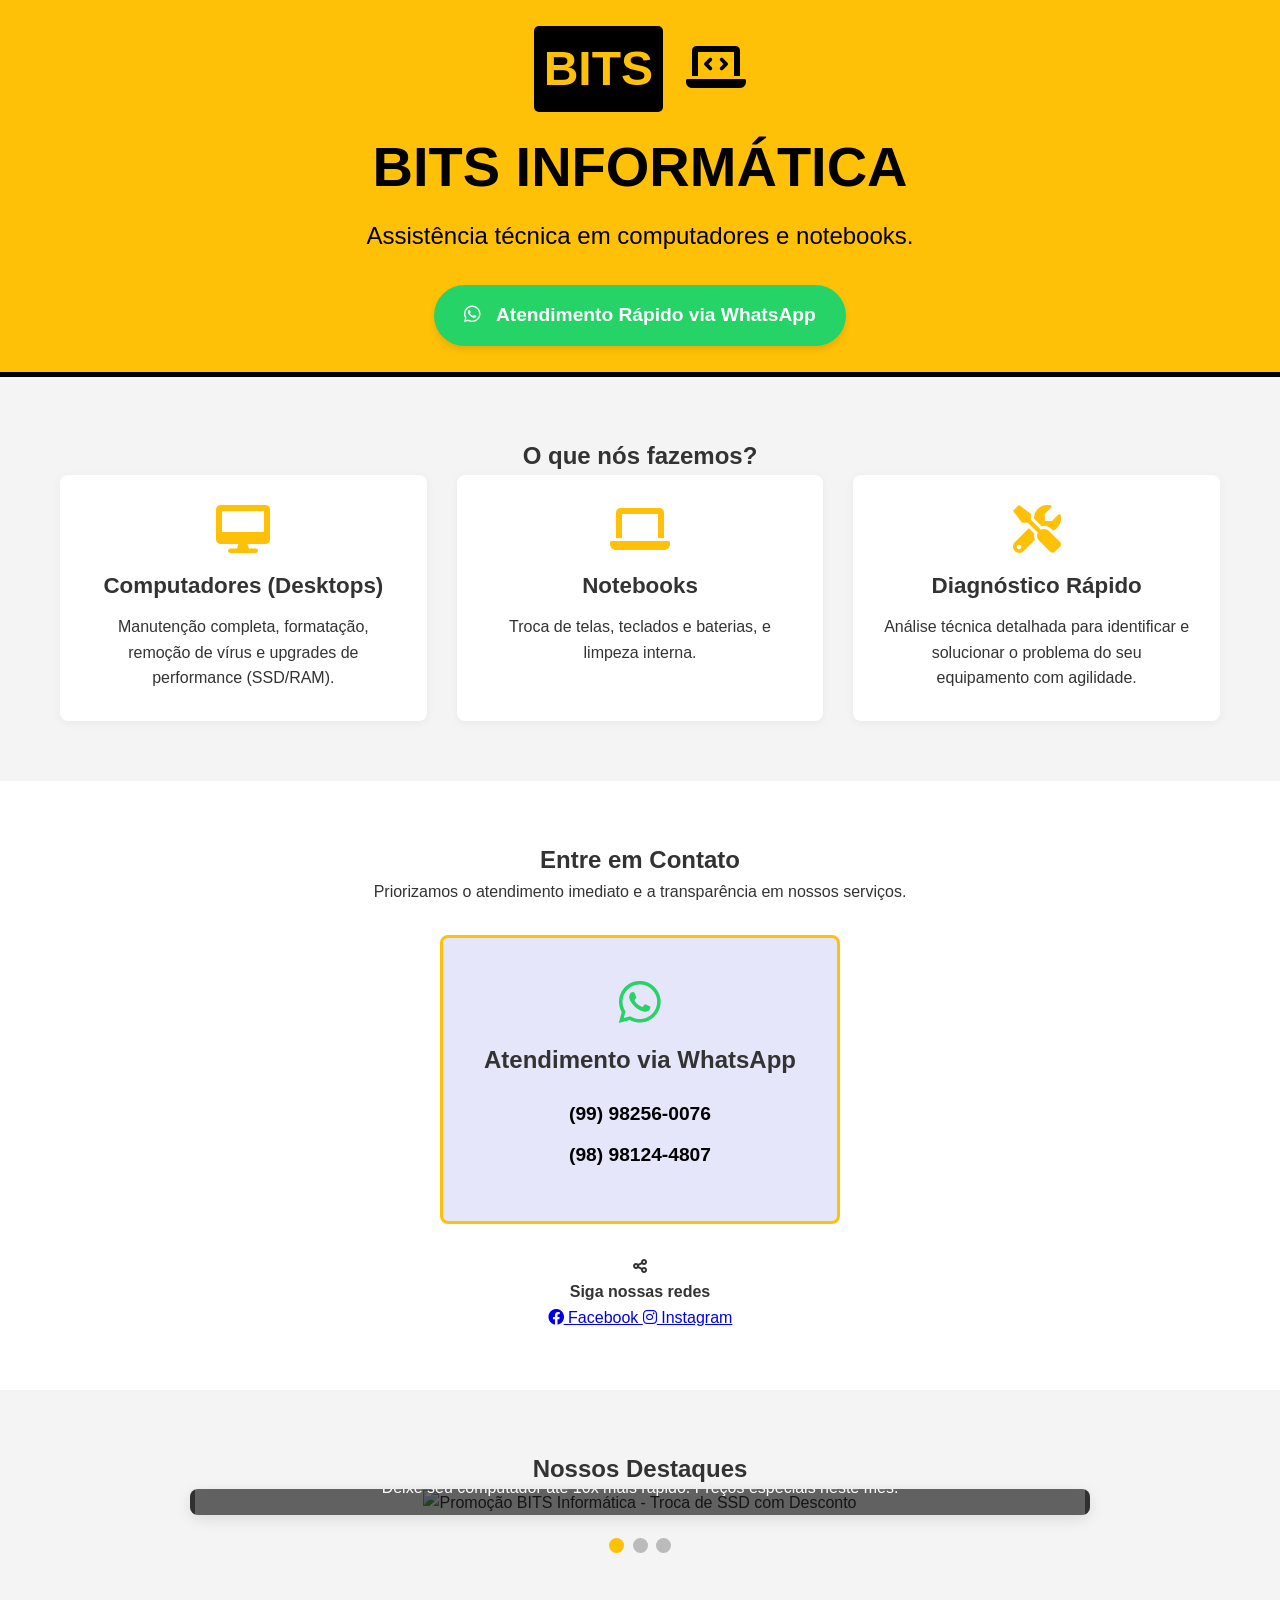
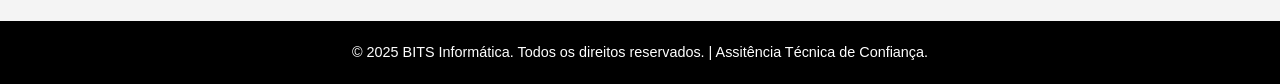
==== index.html @ 85a125da "Bits info" ====
<!DOCTYPE html>
<html lang="pt-BR">
<head>
    <meta charset="UTF-8">
    <meta name="viewport" content="width=device-width, initial-scale=1.0">
    <title>BITS Informática | Assistência Técnica em Computadores e Notebooks</title>
    <link rel="stylesheet" href="style.css">
    <link rel="stylesheet" href="https://cdnjs.cloudflare.com/ajax/libs/font-awesome/6.0.0-beta3/css/all.min.css">
</head>
<body>

    <header class="hero">
        <div class="container">
            <div class="logo">
                <span class="logo-text">BITS</span>
                <i class="fas fa-laptop-code"></i>
            </div>
            <h1>BITS INFORMÁTICA</h1> 
            <h2>Assistência técnica em computadores e notebooks.</h2>
            
            <a href="https://wa.me/5598981244807?text=Ol%C3%A1%2C+preciso+de+assist%C3%AAncia+t%C3%A9cnica." target="_blank" class="cta-button">
                <i class="fab fa-whatsapp"></i> Atendimento Rápido via WhatsApp
            </a>
            <nav>
                </nav>
        </div>
    </header>

    <main>
        <section id="services" class="section services">
            <div class="container">
                <h2>O que nós fazemos?</h2>
                <div class="service-grid">
                    <article class="service-item">
                        <i class="fas fa-desktop"></i>
                        <h4>Computadores (Desktops)</h4>
                        <p>Manutenção completa, formatação, remoção de vírus e upgrades de performance (SSD/RAM).</p>
                    </article>
                    <article class="service-item">
                        <i class="fas fa-laptop"></i>
                        <h4>Notebooks</h4>
                        <p>Troca de telas, teclados e baterias, e limpeza interna.</p>
                    </article>
                    <article class="service-item">
                        <i class="fas fa-tools"></i>
                        <h4>Diagnóstico Rápido</h4>
                        <p>Análise técnica detalhada para identificar e solucionar o problema do seu equipamento com agilidade.</p>
                    </article>
                </div>
            </div>
        </section>

        <section id="contact" class="section contact">
            <div class="container">
                <h2>Entre em Contato</h2>
                <p>Priorizamos o atendimento imediato e a transparência em nossos serviços.</p>
                <div class="contact-info">
                    <div class="whatsapp-card">
                        <i class="fab fa-whatsapp"></i>
                        <h4>Atendimento via WhatsApp</h4>
                        <a href="https://wa.me/5599982560076" target="_blank">(99) 98256-0076</a>
                        <a href="https://wa.me/5598981244807" target="_blank">(98) 98124-4807</a>
                    </div>
                    
                    <div class="social-card">
                        <i class="fas fa-share-alt"></i>
                        <h4>Siga nossas redes</h4>
                        <a href="https://www.facebook.com/bitsinformatica.imperatriz" target="_blank" class="social-link facebook-link">
                            <i class="fab fa-facebook"></i> Facebook
                        </a>
                        <a href="#LINK_DO_SEU_INSTAGRAM" target="_blank" class="social-link instagram-link">
                            <i class="fab fa-instagram"></i> Instagram
                        </a>
                    </div>
                    
                </div>
            </div>
        </section>

        <section id="carousel-section" class="section">
            <div class="container">
                <h2>Nossos Destaques</h2>
                <div class="carousel-container">
                    <div class="carousel-slide fade">
                        <img src="img/Como-hacer-que-tu-ordenador-vaya-tan-rapido-como-el-primer-dia.webp" alt="Promoção BITS Informática - Troca de SSD com Desconto">
                        <div class="carousel-caption">
                            <h4>Upgrade de SSD com Desconto!</h4>
                            <p>Deixe seu computador até 10x mais rápido. Preços especiais neste mês.</p>
                        </div>
                    </div>

                    <div class="carousel-slide fade">
                        <img src="img/curso-montagem-manutencao-pc-notebook-01.webp" alt="Serviço de Limpeza BITS Informática - Evite superaquecimento">
                        <div class="carousel-caption">
                            <h4>Limpeza Preventiva Profissional</h4>
                            <p>Evite superaquecimento e prolongue a vida útil do seu equipamento.</p>
                        </div>
                    </div>

                    <div class="carousel-slide fade">
                        <img src="img/shutterstock_2004558002.webp" alt="Instalação de Sistema Operacional Windows e Pacote Office">
                        <div class="carousel-caption">
                            <h4>Formatação com Windows, instalação do pacote Office e anti-virus. </h4>
                            <p>Traga seu equipamento e faremos um diagnóstico.</p>
                        </div>
                    </div>
                    <div class="carousel-slide fade">
                        <img src="img/pngtree-fast-delivery-png-image_6576285.png" alt="Desenho de um caminhão de entrega rápida">
                        <div class="carousel-caption">
                            <h4>Chame no WhatsApp e buscamos seu computador</h4>
                        </div>
                    </div>

                    <a class="prev" onclick="plusSlides(-1)">&#10094;</a>
                    <a class="next" onclick="plusSlides(1)">&#10095;</a>
                </div>

                <div style="text-align:center; margin-top: 20px;">
                    <span class="dot" onclick="currentSlide(1)"></span>
                    <span class="dot" onclick="currentSlide(2)"></span>
                    <span class="dot" onclick="currentSlide(3)"></span>
                </div>
            </div>
        </section>
        <script src="script.js"></script>
    </main>

    <footer>
        <div class="container">
            <p>&copy; 2025 BITS Informática. Todos os direitos reservados. | Assitência Técnica de Confiança.</p>
        </div>
    </footer>

</body>
</html>
---- style.css ----
/* Configurações Globais */
:root {
    --color-primary: #FFC107; /* Amarelo Vibrante (do seu cartão) */
    --color-secondary: #000;  /* Preto */
    --color-text-light: #FFF; /* Branco */
    --color-text-dark: #333;  /* Cinza escuro */
}

* {
    box-sizing: border-box;
    margin: 0;
    padding: 0;
}

body {
    font-family: 'Arial', sans-serif;
    line-height: 1.6;
    color: var(--color-text-dark);
}

.container {
    max-width: 1200px;
    margin: 0 auto;
    padding: 0 20px;
}

/* Header (Hero Section) */
.hero {
    background-color: var(--color-primary);
    color: var(--color-secondary);
    padding: 2% 0;
    text-align: center;
    border-bottom: 5px solid var(--color-secondary);
}

.logo {
    font-size: 3em;
    font-weight: bold;
    margin-bottom: 10px;
}

.logo-text {
    background-color: var(--color-secondary);
    color: var(--color-primary);
    padding: 5px 10px;
    border-radius: 5px;
    display: inline-block;
}

.logo i {
    color: var(--color-secondary);
    margin-left: 10px;
}

.hero h1 {
    font-size: 3.5em;
    margin-top: 10px;
    margin-bottom: 5px;
    text-transform: uppercase;
}

.hero h2 {
    font-size: 1.5em;
    font-weight: normal;
    margin-bottom: 30px;
}

/* CTA Button */
.cta-button {
    display: inline-block;
    background-color: #25D366; /* Verde WhatsApp */
    color: var(--color-text-light);
    padding: 15px 30px;
    text-decoration: none;
    font-size: 1.2em;
    font-weight: bold;
    border-radius: 50px;
    transition: background-color 0.3s;
    box-shadow: 0 4px 6px rgba(0, 0, 0, 0.1);
}

.cta-button:hover {
    background-color: #128C7E;
}

.cta-button i {
    margin-right: 10px;
}

/* Sections */
.section {
    padding: 60px 0;
    text-align: center;
}

.section:nth-child(odd) {
    background-color: #f4f4f4;
}

.section h3 {
    font-size: 2em;
    margin-bottom: 40px;
    border-bottom: 3px solid var(--color-primary);
    display: inline-block;
    padding-bottom: 5px;
}

/* Service Grid */
.service-grid {
    display: flex;
    gap: 30px;
    justify-content: center;
    flex-wrap: wrap;
}

.service-item {
    background: var(--color-text-light);
    padding: 30px;
    border-radius: 8px;
    box-shadow: 0 2px 10px rgba(0, 0, 0, 0.05);
    flex: 1 1 300px;
    transition: transform 0.3s;
}

.service-item:hover {
    transform: translateY(-5px);
    box-shadow: 0 5px 15px rgba(0, 0, 0, 0.1);
}

.service-item i {
    font-size: 3em;
    color: var(--color-primary);
    margin-bottom: 15px;
}

.service-item h4 {
    font-size: 1.4em;
    margin-bottom: 10px;
}

/* Contact Section */
.whatsapp-card {
    background-color: #E6E6FA; /* Cor leve para o fundo do cartão de contato */
    padding: 40px;
    border-radius: 8px;
    max-width: 400px;
    margin: 30px auto;
    border: 3px solid var(--color-primary);
}

.whatsapp-card i {
    font-size: 3em;
    color: #25D366;
    margin-bottom: 15px;
}

.whatsapp-card h4 {
    font-size: 1.5em;
    margin-bottom: 20px;
}

.whatsapp-card a {
    display: block;
    color: var(--color-secondary);
    font-size: 1.2em;
    font-weight: bold;
    text-decoration: none;
    margin: 10px 0;
    transition: color 0.3s;
}

.whatsapp-card a:hover {
    color: var(--color-primary);
}

/* Footer */
footer {
    background-color: var(--color-secondary);
    color: var(--color-text-light);
    text-align: center;
    padding: 20px 0;
    font-size: 0.9em;
}

/* Media Queries para Responsividade (Mobile) */
@media (max-width: 768px) {
    .hero {
        padding: 60px 0;
    }

    .hero h1 {
        font-size: 2.5em;
    }

    .service-grid {
        flex-direction: column;
    }
}
/* Estilos para a seção de galeria/exemplos */

.gallery-section {
    background-color: #f9f9f9;
}

.image-showcase {
    display: flex;
    justify-content: center;
    gap: 20px; /* Espaçamento entre as imagens */
    flex-wrap: wrap; /* Permite que as imagens quebrem a linha em telas pequenas */
}

.image-item {
    flex: 1 1 300px; /* Define um tamanho base de 300px, mas permite que cresçam ou diminuam */
    max-width: 350px; /* Limita o tamanho máximo no desktop */
    text-align: center;
    margin-bottom: 20px;
}

.image-item img {
    width: 100%; /* Faz a imagem ocupar 100% do seu container (350px no desktop) */
    height: auto; /* Mantém a proporção da imagem */
    border-radius: 8px;
    box-shadow: 0 4px 8px rgba(0, 0, 0, 0.1);
}

.image-item p {
    margin-top: 10px;
    font-weight: bold;
    color: var(--color-secondary);
}

/* Ajuste para telas pequenas (celulares) */
@media (max-width: 768px) {
    .image-showcase {
        flex-direction: column; /* Coloca as imagens uma abaixo da outra no celular */
        align-items: center;
    }
    .image-item {
        max-width: 90%; /* Ocupa a maior parte da largura da tela */
    }
}
/* Estilização do Lightbox */
.lightbox-modal {
    display: none; /* Começa escondido */
    position: fixed; /* Fica fixo na tela */
    z-index: 999; /* Fica sobre todos os outros elementos */
    padding-top: 50px;
    left: 0;
    top: 0;
    width: 100%;
    height: 100%;
    overflow: auto;
    background-color: rgba(0, 0, 0, 0.9); /* Fundo preto transparente */
}

.lightbox-content {
    margin: auto;
    display: block;
    width: 80%;
    max-width: 700px;
    max-height: 90vh; /* Para garantir que caiba na tela */
    animation-name: zoom;
    animation-duration: 0.6s;
}

/* Animação para o zoom suave ao abrir */
@keyframes zoom {
    from {transform: scale(0.1)} 
    to {transform: scale(1)}
}

/* Botão de Fechar */
.close-btn {
    position: absolute;
    top: 15px;
    right: 35px;
    color: #f1f1f1;
    font-size: 40px;
    font-weight: bold;
    transition: 0.3s;
    cursor: pointer;
}

.close-btn:hover,
.close-btn:focus {
    color: #bbb;
    text-decoration: none;
}
/* Carrossel de Imagens */
.carousel-container {
    max-width: 900px; /* Largura máxima do carrossel */
    position: relative;
    margin: auto;
    overflow: hidden; /* Garante que as imagens não transbordem */
    border-radius: 8px;
    box-shadow: 0 4px 15px rgba(0, 0, 0, 0.1);
}

.carousel-slide {
    display: none; /* Esconde todos os slides por padrão */
}

.carousel-slide img {
    width: 100%;
    height: auto;
    vertical-align: middle; /* Remove espaço extra abaixo da imagem */
    object-fit: cover; /* Garante que a imagem cubra a área, cortando se necessário */
    max-height: 450px; /* Altura máxima para os slides */
}

/* Texto de legenda sobre a imagem */
.carousel-caption {
    position: absolute;
    bottom: 0;
    left: 0;
    width: 100%;
    background-color: rgba(0, 0, 0, 0.6); /* Fundo semi-transparente */
    color: white;
    padding: 15px;
    text-align: center;
}

.carousel-caption h4 {
    font-size: 1.5em;
    margin-bottom: 10px;
}

.carousel-caption p {
    font-size: 1em;
}


/* Botões de Próximo e Anterior */
.prev, .next {
    cursor: pointer;
    position: absolute;
    top: 50%;
    width: auto;
    padding: 20px;
    margin-top: -22px;
    color: white;
    font-weight: bold;
    font-size: 18px;
    transition: 0.6s ease;
    border-radius: 0 6px 6px 0;
    user-select: none;
    background-color: rgba(0,0,0,0.5);
}

.prev {
    left: 0; /* Alinha o botão "Anterior" à esquerda */
    margin-left: -50px; /* Puxa para fora do carrossel */
}

.next {
    right: 0; /* Alinha o botão "Próximo" à direita */
    margin-right: -50px; /* Puxa para fora do carrossel */
}
.prev:hover, .next:hover {
    background-color: rgba(0,0,0,0.8);
}

/* Pontos indicadores (dots) */
.dot {
    cursor: pointer;
    height: 15px;
    width: 15px;
    margin: 0 2px;
    background-color: #bbb;
    border-radius: 50%;
    display: inline-block;
    transition: background-color 0.6s ease;
}

.active, .dot:hover {
    background-color: var(--color-primary); /* Usa o amarelo do seu tema */
}

/* Animação de Fade (transição) */
.fade {
    animation-name: fade;
    animation-duration: 1.5s;
}

@keyframes fade {
    from {opacity: .4} 
    to {opacity: 1}
}

/* Responsividade para telas menores */
@media (max-width: 768px) {
    .prev, .next {
        font-size: 14px;
        padding: 10px;
    }
    .carousel-caption h4 {
        font-size: 1.2em;
    }
    .carousel-caption p {
        font-size: 0.9em;
    }
}
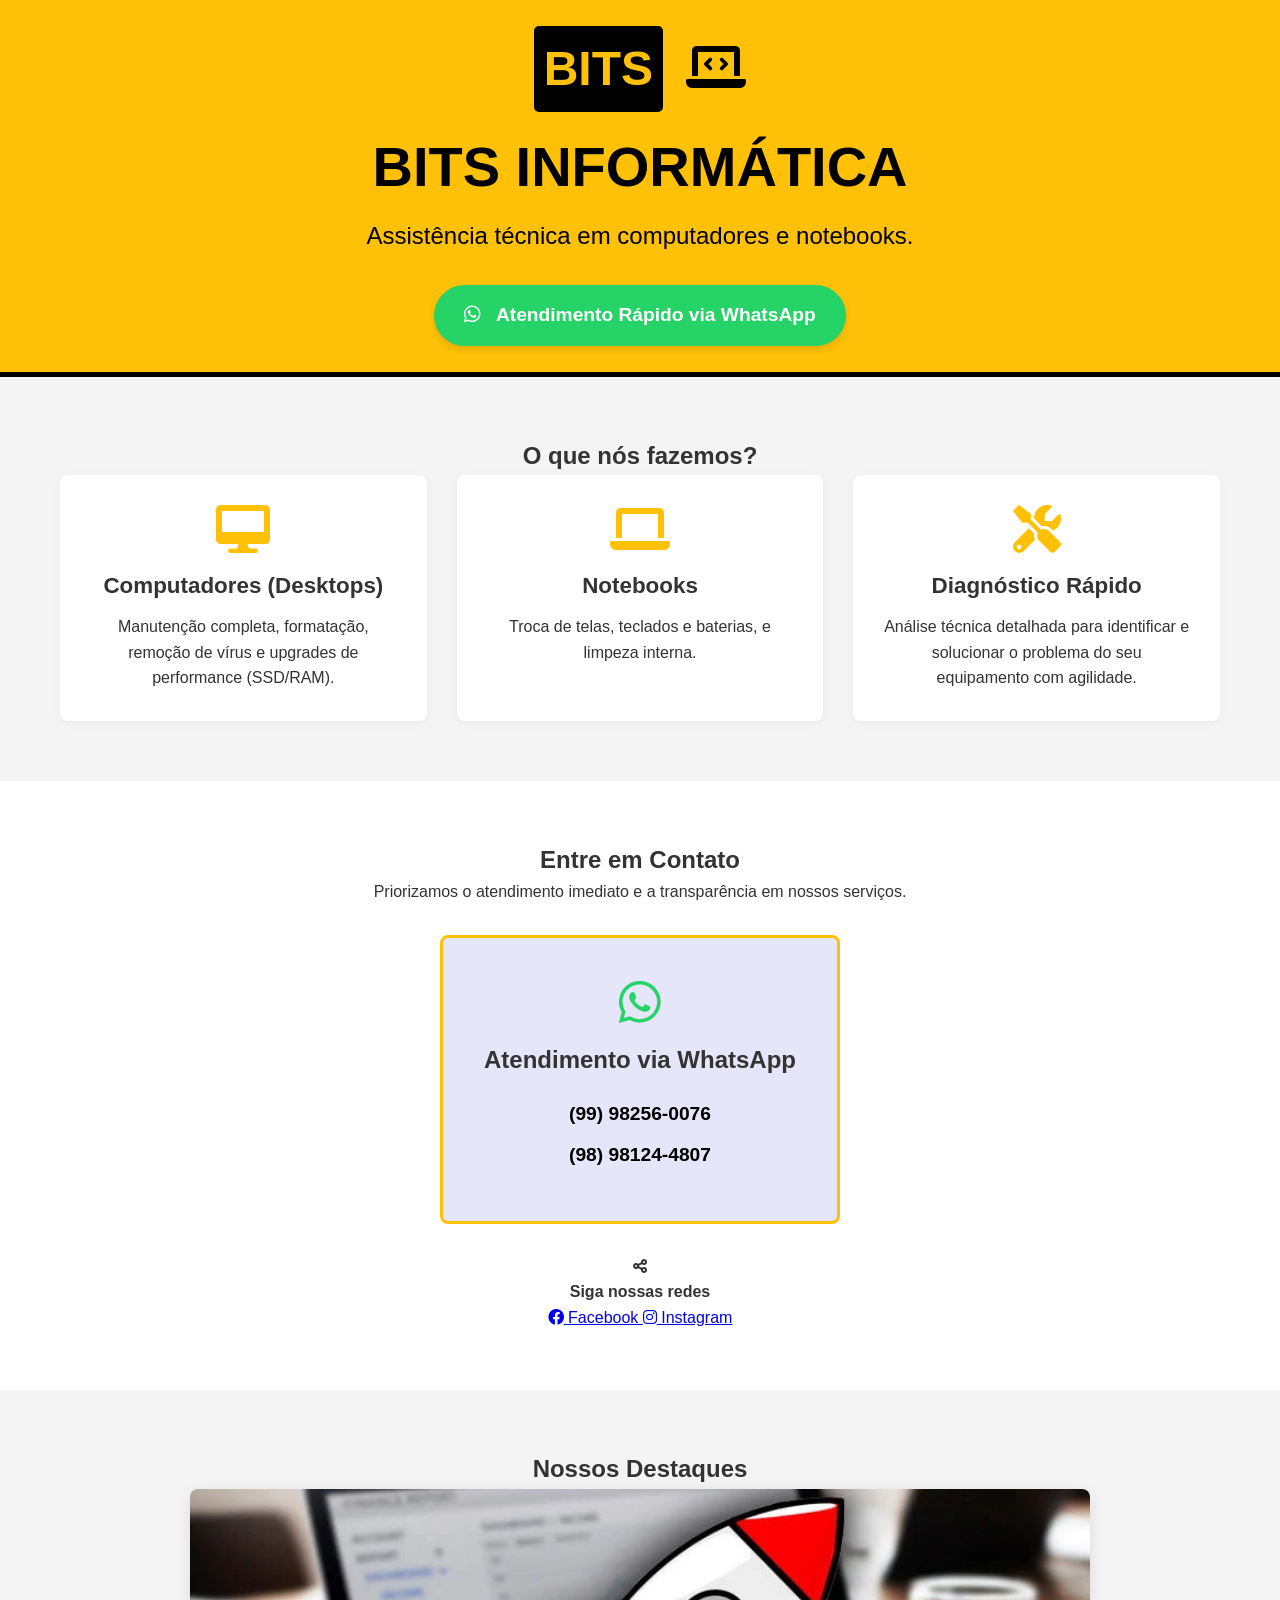
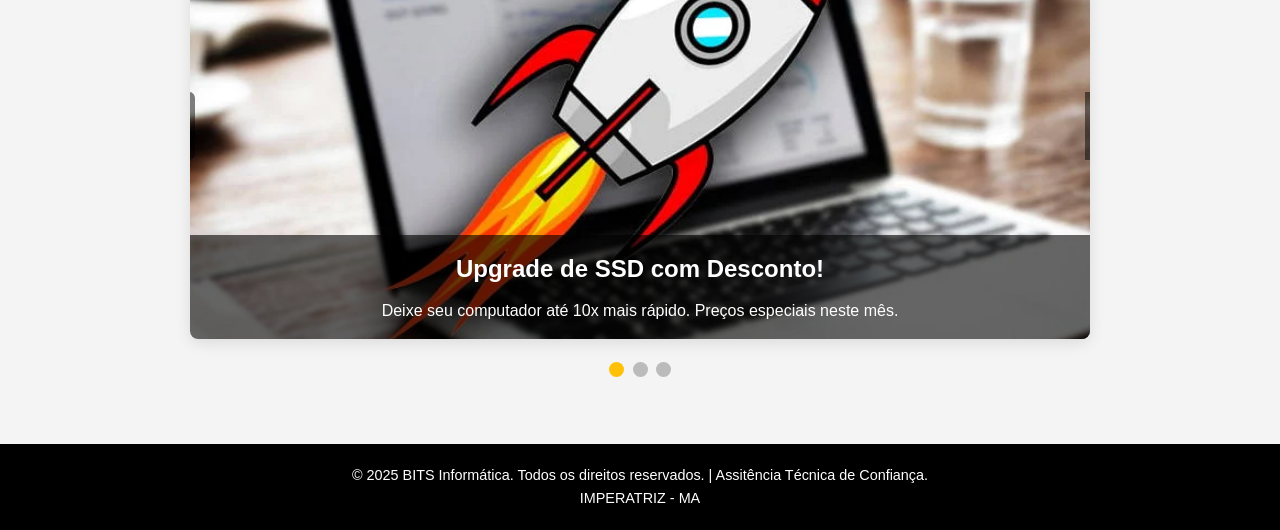
==== commit 1df5c820: "Novos arquivos" ====
--- a/index.html
+++ b/index.html
@@ -1,135 +1,135 @@
-<!DOCTYPE html>
-<html lang="pt-BR">
-<head>
-    <meta charset="UTF-8">
-    <meta name="viewport" content="width=device-width, initial-scale=1.0">
-    <title>BITS Informática | Assistência Técnica em Computadores e Notebooks</title>
-    <link rel="stylesheet" href="style.css">
-    <link rel="stylesheet" href="https://cdnjs.cloudflare.com/ajax/libs/font-awesome/6.0.0-beta3/css/all.min.css">
-</head>
-<body>
-
-    <header class="hero">
-        <div class="container">
-            <div class="logo">
-                <span class="logo-text">BITS</span>
-                <i class="fas fa-laptop-code"></i>
-            </div>
-            <h1>BITS INFORMÁTICA</h1> 
-            <h2>Assistência técnica em computadores e notebooks.</h2>
-            
-            <a href="https://wa.me/5598981244807?text=Ol%C3%A1%2C+preciso+de+assist%C3%AAncia+t%C3%A9cnica." target="_blank" class="cta-button">
-                <i class="fab fa-whatsapp"></i> Atendimento Rápido via WhatsApp
-            </a>
-            <nav>
-                </nav>
-        </div>
-    </header>
-
-    <main>
-        <section id="services" class="section services">
-            <div class="container">
-                <h2>O que nós fazemos?</h2>
-                <div class="service-grid">
-                    <article class="service-item">
-                        <i class="fas fa-desktop"></i>
-                        <h4>Computadores (Desktops)</h4>
-                        <p>Manutenção completa, formatação, remoção de vírus e upgrades de performance (SSD/RAM).</p>
-                    </article>
-                    <article class="service-item">
-                        <i class="fas fa-laptop"></i>
-                        <h4>Notebooks</h4>
-                        <p>Troca de telas, teclados e baterias, e limpeza interna.</p>
-                    </article>
-                    <article class="service-item">
-                        <i class="fas fa-tools"></i>
-                        <h4>Diagnóstico Rápido</h4>
-                        <p>Análise técnica detalhada para identificar e solucionar o problema do seu equipamento com agilidade.</p>
-                    </article>
-                </div>
-            </div>
-        </section>
-
-        <section id="contact" class="section contact">
-            <div class="container">
-                <h2>Entre em Contato</h2>
-                <p>Priorizamos o atendimento imediato e a transparência em nossos serviços.</p>
-                <div class="contact-info">
-                    <div class="whatsapp-card">
-                        <i class="fab fa-whatsapp"></i>
-                        <h4>Atendimento via WhatsApp</h4>
-                        <a href="https://wa.me/5599982560076" target="_blank">(99) 98256-0076</a>
-                        <a href="https://wa.me/5598981244807" target="_blank">(98) 98124-4807</a>
-                    </div>
-                    
-                    <div class="social-card">
-                        <i class="fas fa-share-alt"></i>
-                        <h4>Siga nossas redes</h4>
-                        <a href="https://www.facebook.com/bitsinformatica.imperatriz" target="_blank" class="social-link facebook-link">
-                            <i class="fab fa-facebook"></i> Facebook
-                        </a>
-                        <a href="#LINK_DO_SEU_INSTAGRAM" target="_blank" class="social-link instagram-link">
-                            <i class="fab fa-instagram"></i> Instagram
-                        </a>
-                    </div>
-                    
-                </div>
-            </div>
-        </section>
-
-        <section id="carousel-section" class="section">
-            <div class="container">
-                <h2>Nossos Destaques</h2>
-                <div class="carousel-container">
-                    <div class="carousel-slide fade">
-                        <img src="img/Como-hacer-que-tu-ordenador-vaya-tan-rapido-como-el-primer-dia.webp" alt="Promoção BITS Informática - Troca de SSD com Desconto">
-                        <div class="carousel-caption">
-                            <h4>Upgrade de SSD com Desconto!</h4>
-                            <p>Deixe seu computador até 10x mais rápido. Preços especiais neste mês.</p>
-                        </div>
-                    </div>
-
-                    <div class="carousel-slide fade">
-                        <img src="img/curso-montagem-manutencao-pc-notebook-01.webp" alt="Serviço de Limpeza BITS Informática - Evite superaquecimento">
-                        <div class="carousel-caption">
-                            <h4>Limpeza Preventiva Profissional</h4>
-                            <p>Evite superaquecimento e prolongue a vida útil do seu equipamento.</p>
-                        </div>
-                    </div>
-
-                    <div class="carousel-slide fade">
-                        <img src="img/shutterstock_2004558002.webp" alt="Instalação de Sistema Operacional Windows e Pacote Office">
-                        <div class="carousel-caption">
-                            <h4>Formatação com Windows, instalação do pacote Office e anti-virus. </h4>
-                            <p>Traga seu equipamento e faremos um diagnóstico.</p>
-                        </div>
-                    </div>
-                    <div class="carousel-slide fade">
-                        <img src="img/pngtree-fast-delivery-png-image_6576285.png" alt="Desenho de um caminhão de entrega rápida">
-                        <div class="carousel-caption">
-                            <h4>Chame no WhatsApp e buscamos seu computador</h4>
-                        </div>
-                    </div>
-
-                    <a class="prev" onclick="plusSlides(-1)">&#10094;</a>
-                    <a class="next" onclick="plusSlides(1)">&#10095;</a>
-                </div>
-
-                <div style="text-align:center; margin-top: 20px;">
-                    <span class="dot" onclick="currentSlide(1)"></span>
-                    <span class="dot" onclick="currentSlide(2)"></span>
-                    <span class="dot" onclick="currentSlide(3)"></span>
-                </div>
-            </div>
-        </section>
-        <script src="script.js"></script>
-    </main>
-
-    <footer>
-        <div class="container">
-            <p>&copy; 2025 BITS Informática. Todos os direitos reservados. | Assitência Técnica de Confiança.</p>
-        </div>
-    </footer>
-
-</body>
-</html>+<!DOCTYPE html>
+<html lang="pt-BR">
+<head>
+    <meta charset="UTF-8">
+    <meta name="viewport" content="width=device-width, initial-scale=1.0">
+    <title>BITS Informática | Assistência Técnica em Computadores e Notebooks</title>
+    <link rel="stylesheet" href="style.css">
+    <link rel="stylesheet" href="https://cdnjs.cloudflare.com/ajax/libs/font-awesome/6.0.0-beta3/css/all.min.css">
+</head>
+<body>
+
+    <header class="hero">
+        <div class="container">
+            <div class="logo">
+                <span class="logo-text">BITS</span>
+                <i class="fas fa-laptop-code"></i>
+            </div>
+            <h1>BITS INFORMÁTICA</h1> 
+            <h2>Assistência técnica em computadores e notebooks.</h2>
+            
+            <a href="https://wa.me/5598981244807?text=Ol%C3%A1%2C+preciso+de+assist%C3%AAncia+t%C3%A9cnica." target="_blank" class="cta-button">
+                <i class="fab fa-whatsapp"></i> Atendimento Rápido via WhatsApp
+            </a>
+            <nav>
+                </nav>
+        </div>
+    </header>
+
+    <main>
+        <section id="services" class="section services">
+            <div class="container">
+                <h2>O que nós fazemos?</h2>
+                <div class="service-grid">
+                    <article class="service-item">
+                        <i class="fas fa-desktop"></i>
+                        <h4>Computadores (Desktops)</h4>
+                        <p>Manutenção completa, formatação, remoção de vírus e upgrades de performance (SSD/RAM).</p>
+                    </article>
+                    <article class="service-item">
+                        <i class="fas fa-laptop"></i>
+                        <h4>Notebooks</h4>
+                        <p>Troca de telas, teclados e baterias, e limpeza interna.</p>
+                    </article>
+                    <article class="service-item">
+                        <i class="fas fa-tools"></i>
+                        <h4>Diagnóstico Rápido</h4>
+                        <p>Análise técnica detalhada para identificar e solucionar o problema do seu equipamento com agilidade.</p>
+                    </article>
+                </div>
+            </div>
+        </section>
+
+        <section id="contact" class="section contact">
+            <div class="container">
+                <h2>Entre em Contato</h2>
+                <p>Priorizamos o atendimento imediato e a transparência em nossos serviços.</p>
+                <div class="contact-info">
+                    <div class="whatsapp-card">
+                        <i class="fab fa-whatsapp"></i>
+                        <h4>Atendimento via WhatsApp</h4>
+                        <a href="https://wa.me/5599982560076" target="_blank">(99) 98256-0076</a>
+                        <a href="https://wa.me/5598981244807" target="_blank">(98) 98124-4807</a>
+                    </div>
+                    
+                    <div class="social-card">
+                        <i class="fas fa-share-alt"></i>
+                        <h4>Siga nossas redes</h4>
+                        <a href="https://www.facebook.com/bitsinformatica.imperatriz" target="_blank" class="social-link facebook-link">
+                            <i class="fab fa-facebook"></i> Facebook
+                        </a>
+                        <a href="#LINK_DO_SEU_INSTAGRAM" target="_blank" class="social-link instagram-link">
+                            <i class="fab fa-instagram"></i> Instagram
+                        </a>
+                    </div>
+                    
+                </div>
+            </div>
+        </section>
+
+        <section id="carousel-section" class="section">
+            <div class="container">
+                <h2>Nossos Destaques</h2>
+                <div class="carousel-container">
+                    <div class="carousel-slide fade">
+                        <img src="img/Como-hacer-que-tu-ordenador-vaya-tan-rapido-como-el-primer-dia.webp" alt="Promoção BITS Informática - Troca de SSD com Desconto">
+                        <div class="carousel-caption">
+                            <h4>Upgrade de SSD com Desconto!</h4>
+                            <p>Deixe seu computador até 10x mais rápido. Preços especiais neste mês.</p>
+                        </div>
+                    </div>
+
+                    <div class="carousel-slide fade">
+                        <img src="img/curso-montagem-manutencao-pc-notebook-01.webp" alt="Serviço de Limpeza BITS Informática - Evite superaquecimento">
+                        <div class="carousel-caption">
+                            <h4>Limpeza Preventiva Profissional</h4>
+                            <p>Evite superaquecimento e prolongue a vida útil do seu equipamento.</p>
+                        </div>
+                    </div>
+
+                    <div class="carousel-slide fade">
+                        <img src="img/shutterstock_2004558002.webp" alt="Instalação de Sistema Operacional Windows e Pacote Office">
+                        <div class="carousel-caption">
+                            <h4>Formatação com Windows, instalação do pacote Office e anti-virus. </h4>
+                            <p>Traga seu equipamento e faremos um diagnóstico.</p>
+                        </div>
+                    </div>
+                    <div class="carousel-slide fade">
+                        <img src="img/pngtree-fast-delivery-png-image_6576285.png" alt="Desenho de um caminhão de entrega rápida">
+                        <div class="carousel-caption">
+                            <h4>Chame no WhatsApp e buscamos seu computador</h4>
+                        </div>
+                    </div>
+
+                    <a class="prev" onclick="plusSlides(-1)">&#10094;</a>
+                    <a class="next" onclick="plusSlides(1)">&#10095;</a>
+                </div>
+
+                <div style="text-align:center; margin-top: 20px;">
+                    <span class="dot" onclick="currentSlide(1)"></span>
+                    <span class="dot" onclick="currentSlide(2)"></span>
+                    <span class="dot" onclick="currentSlide(3)"></span>
+                </div>
+            </div>
+        </section>
+        <script src="script.js"></script>
+    </main>
+
+    <footer>
+        <div class="container">
+            <p>&copy; 2025 BITS Informática. Todos os direitos reservados. | Assitência Técnica de Confiança.</p>
+            <P>IMPERATRIZ - MA</P>
+        </div>
+    </footer>
+
+</body>
--- a/style.css
+++ b/style.css
@@ -1,402 +1,804 @@
-/* Configurações Globais */
-:root {
-    --color-primary: #FFC107; /* Amarelo Vibrante (do seu cartão) */
-    --color-secondary: #000;  /* Preto */
-    --color-text-light: #FFF; /* Branco */
-    --color-text-dark: #333;  /* Cinza escuro */
-}
-
-* {
-    box-sizing: border-box;
-    margin: 0;
-    padding: 0;
-}
-
-body {
-    font-family: 'Arial', sans-serif;
-    line-height: 1.6;
-    color: var(--color-text-dark);
-}
-
-.container {
-    max-width: 1200px;
-    margin: 0 auto;
-    padding: 0 20px;
-}
-
-/* Header (Hero Section) */
-.hero {
-    background-color: var(--color-primary);
-    color: var(--color-secondary);
-    padding: 2% 0;
-    text-align: center;
-    border-bottom: 5px solid var(--color-secondary);
-}
-
-.logo {
-    font-size: 3em;
-    font-weight: bold;
-    margin-bottom: 10px;
-}
-
-.logo-text {
-    background-color: var(--color-secondary);
-    color: var(--color-primary);
-    padding: 5px 10px;
-    border-radius: 5px;
-    display: inline-block;
-}
-
-.logo i {
-    color: var(--color-secondary);
-    margin-left: 10px;
-}
-
-.hero h1 {
-    font-size: 3.5em;
-    margin-top: 10px;
-    margin-bottom: 5px;
-    text-transform: uppercase;
-}
-
-.hero h2 {
-    font-size: 1.5em;
-    font-weight: normal;
-    margin-bottom: 30px;
-}
-
-/* CTA Button */
-.cta-button {
-    display: inline-block;
-    background-color: #25D366; /* Verde WhatsApp */
-    color: var(--color-text-light);
-    padding: 15px 30px;
-    text-decoration: none;
-    font-size: 1.2em;
-    font-weight: bold;
-    border-radius: 50px;
-    transition: background-color 0.3s;
-    box-shadow: 0 4px 6px rgba(0, 0, 0, 0.1);
-}
-
-.cta-button:hover {
-    background-color: #128C7E;
-}
-
-.cta-button i {
-    margin-right: 10px;
-}
-
-/* Sections */
-.section {
-    padding: 60px 0;
-    text-align: center;
-}
-
-.section:nth-child(odd) {
-    background-color: #f4f4f4;
-}
-
-.section h3 {
-    font-size: 2em;
-    margin-bottom: 40px;
-    border-bottom: 3px solid var(--color-primary);
-    display: inline-block;
-    padding-bottom: 5px;
-}
-
-/* Service Grid */
-.service-grid {
-    display: flex;
-    gap: 30px;
-    justify-content: center;
-    flex-wrap: wrap;
-}
-
-.service-item {
-    background: var(--color-text-light);
-    padding: 30px;
-    border-radius: 8px;
-    box-shadow: 0 2px 10px rgba(0, 0, 0, 0.05);
-    flex: 1 1 300px;
-    transition: transform 0.3s;
-}
-
-.service-item:hover {
-    transform: translateY(-5px);
-    box-shadow: 0 5px 15px rgba(0, 0, 0, 0.1);
-}
-
-.service-item i {
-    font-size: 3em;
-    color: var(--color-primary);
-    margin-bottom: 15px;
-}
-
-.service-item h4 {
-    font-size: 1.4em;
-    margin-bottom: 10px;
-}
-
-/* Contact Section */
-.whatsapp-card {
-    background-color: #E6E6FA; /* Cor leve para o fundo do cartão de contato */
-    padding: 40px;
-    border-radius: 8px;
-    max-width: 400px;
-    margin: 30px auto;
-    border: 3px solid var(--color-primary);
-}
-
-.whatsapp-card i {
-    font-size: 3em;
-    color: #25D366;
-    margin-bottom: 15px;
-}
-
-.whatsapp-card h4 {
-    font-size: 1.5em;
-    margin-bottom: 20px;
-}
-
-.whatsapp-card a {
-    display: block;
-    color: var(--color-secondary);
-    font-size: 1.2em;
-    font-weight: bold;
-    text-decoration: none;
-    margin: 10px 0;
-    transition: color 0.3s;
-}
-
-.whatsapp-card a:hover {
-    color: var(--color-primary);
-}
-
-/* Footer */
-footer {
-    background-color: var(--color-secondary);
-    color: var(--color-text-light);
-    text-align: center;
-    padding: 20px 0;
-    font-size: 0.9em;
-}
-
-/* Media Queries para Responsividade (Mobile) */
-@media (max-width: 768px) {
-    .hero {
-        padding: 60px 0;
-    }
-
-    .hero h1 {
-        font-size: 2.5em;
-    }
-
-    .service-grid {
-        flex-direction: column;
-    }
-}
-/* Estilos para a seção de galeria/exemplos */
-
-.gallery-section {
-    background-color: #f9f9f9;
-}
-
-.image-showcase {
-    display: flex;
-    justify-content: center;
-    gap: 20px; /* Espaçamento entre as imagens */
-    flex-wrap: wrap; /* Permite que as imagens quebrem a linha em telas pequenas */
-}
-
-.image-item {
-    flex: 1 1 300px; /* Define um tamanho base de 300px, mas permite que cresçam ou diminuam */
-    max-width: 350px; /* Limita o tamanho máximo no desktop */
-    text-align: center;
-    margin-bottom: 20px;
-}
-
-.image-item img {
-    width: 100%; /* Faz a imagem ocupar 100% do seu container (350px no desktop) */
-    height: auto; /* Mantém a proporção da imagem */
-    border-radius: 8px;
-    box-shadow: 0 4px 8px rgba(0, 0, 0, 0.1);
-}
-
-.image-item p {
-    margin-top: 10px;
-    font-weight: bold;
-    color: var(--color-secondary);
-}
-
-/* Ajuste para telas pequenas (celulares) */
-@media (max-width: 768px) {
-    .image-showcase {
-        flex-direction: column; /* Coloca as imagens uma abaixo da outra no celular */
-        align-items: center;
-    }
-    .image-item {
-        max-width: 90%; /* Ocupa a maior parte da largura da tela */
-    }
-}
-/* Estilização do Lightbox */
-.lightbox-modal {
-    display: none; /* Começa escondido */
-    position: fixed; /* Fica fixo na tela */
-    z-index: 999; /* Fica sobre todos os outros elementos */
-    padding-top: 50px;
-    left: 0;
-    top: 0;
-    width: 100%;
-    height: 100%;
-    overflow: auto;
-    background-color: rgba(0, 0, 0, 0.9); /* Fundo preto transparente */
-}
-
-.lightbox-content {
-    margin: auto;
-    display: block;
-    width: 80%;
-    max-width: 700px;
-    max-height: 90vh; /* Para garantir que caiba na tela */
-    animation-name: zoom;
-    animation-duration: 0.6s;
-}
-
-/* Animação para o zoom suave ao abrir */
-@keyframes zoom {
-    from {transform: scale(0.1)} 
-    to {transform: scale(1)}
-}
-
-/* Botão de Fechar */
-.close-btn {
-    position: absolute;
-    top: 15px;
-    right: 35px;
-    color: #f1f1f1;
-    font-size: 40px;
-    font-weight: bold;
-    transition: 0.3s;
-    cursor: pointer;
-}
-
-.close-btn:hover,
-.close-btn:focus {
-    color: #bbb;
-    text-decoration: none;
-}
-/* Carrossel de Imagens */
-.carousel-container {
-    max-width: 900px; /* Largura máxima do carrossel */
-    position: relative;
-    margin: auto;
-    overflow: hidden; /* Garante que as imagens não transbordem */
-    border-radius: 8px;
-    box-shadow: 0 4px 15px rgba(0, 0, 0, 0.1);
-}
-
-.carousel-slide {
-    display: none; /* Esconde todos os slides por padrão */
-}
-
-.carousel-slide img {
-    width: 100%;
-    height: auto;
-    vertical-align: middle; /* Remove espaço extra abaixo da imagem */
-    object-fit: cover; /* Garante que a imagem cubra a área, cortando se necessário */
-    max-height: 450px; /* Altura máxima para os slides */
-}
-
-/* Texto de legenda sobre a imagem */
-.carousel-caption {
-    position: absolute;
-    bottom: 0;
-    left: 0;
-    width: 100%;
-    background-color: rgba(0, 0, 0, 0.6); /* Fundo semi-transparente */
-    color: white;
-    padding: 15px;
-    text-align: center;
-}
-
-.carousel-caption h4 {
-    font-size: 1.5em;
-    margin-bottom: 10px;
-}
-
-.carousel-caption p {
-    font-size: 1em;
-}
-
-
-/* Botões de Próximo e Anterior */
-.prev, .next {
-    cursor: pointer;
-    position: absolute;
-    top: 50%;
-    width: auto;
-    padding: 20px;
-    margin-top: -22px;
-    color: white;
-    font-weight: bold;
-    font-size: 18px;
-    transition: 0.6s ease;
-    border-radius: 0 6px 6px 0;
-    user-select: none;
-    background-color: rgba(0,0,0,0.5);
-}
-
-.prev {
-    left: 0; /* Alinha o botão "Anterior" à esquerda */
-    margin-left: -50px; /* Puxa para fora do carrossel */
-}
-
-.next {
-    right: 0; /* Alinha o botão "Próximo" à direita */
-    margin-right: -50px; /* Puxa para fora do carrossel */
-}
-.prev:hover, .next:hover {
-    background-color: rgba(0,0,0,0.8);
-}
-
-/* Pontos indicadores (dots) */
-.dot {
-    cursor: pointer;
-    height: 15px;
-    width: 15px;
-    margin: 0 2px;
-    background-color: #bbb;
-    border-radius: 50%;
-    display: inline-block;
-    transition: background-color 0.6s ease;
-}
-
-.active, .dot:hover {
-    background-color: var(--color-primary); /* Usa o amarelo do seu tema */
-}
-
-/* Animação de Fade (transição) */
-.fade {
-    animation-name: fade;
-    animation-duration: 1.5s;
-}
-
-@keyframes fade {
-    from {opacity: .4} 
-    to {opacity: 1}
-}
-
-/* Responsividade para telas menores */
-@media (max-width: 768px) {
-    .prev, .next {
-        font-size: 14px;
-        padding: 10px;
-    }
-    .carousel-caption h4 {
-        font-size: 1.2em;
-    }
-    .carousel-caption p {
-        font-size: 0.9em;
-    }
+/* Configurações Globais */
+:root {
+    --color-primary: #FFC107; /* Amarelo Vibrante (do seu cartão) */
+    --color-secondary: #000;  /* Preto */
+    --color-text-light: #FFF; /* Branco */
+    --color-text-dark: #333;  /* Cinza escuro */
+}
+
+* {
+    box-sizing: border-box;
+    margin: 0;
+    padding: 0;
+}
+
+body {
+    font-family: 'Arial', sans-serif;
+    line-height: 1.6;
+    color: var(--color-text-dark);
+}
+
+.container {
+    max-width: 1200px;
+    margin: 0 auto;
+    padding: 0 20px;
+}
+
+/* Header (Hero Section) */
+.hero {
+    background-color: var(--color-primary);
+    color: var(--color-secondary);
+    padding: 2% 0;
+    text-align: center;
+    border-bottom: 5px solid var(--color-secondary);
+}
+
+.logo {
+    font-size: 3em;
+    font-weight: bold;
+    margin-bottom: 10px;
+}
+
+.logo-text {
+    background-color: var(--color-secondary);
+    color: var(--color-primary);
+    padding: 5px 10px;
+    border-radius: 5px;
+    display: inline-block;
+}
+
+.logo i {
+    color: var(--color-secondary);
+    margin-left: 10px;
+}
+
+.hero h1 {
+    font-size: 3.5em;
+    margin-top: 10px;
+    margin-bottom: 5px;
+    text-transform: uppercase;
+}
+
+.hero h2 {
+    font-size: 1.5em;
+    font-weight: normal;
+    margin-bottom: 30px;
+}
+
+/* CTA Button */
+.cta-button {
+    display: inline-block;
+    background-color: #25D366; /* Verde WhatsApp */
+    color: var(--color-text-light);
+    padding: 15px 30px;
+    text-decoration: none;
+    font-size: 1.2em;
+    font-weight: bold;
+    border-radius: 50px;
+    transition: background-color 0.3s;
+    box-shadow: 0 4px 6px rgba(0, 0, 0, 0.1);
+}
+
+.cta-button:hover {
+    background-color: #128C7E;
+}
+
+.cta-button i {
+    margin-right: 10px;
+}
+
+/* Sections */
+.section {
+    padding: 60px 0;
+    text-align: center;
+}
+
+.section:nth-child(odd) {
+    background-color: #f4f4f4;
+}
+
+.section h3 {
+    font-size: 2em;
+    margin-bottom: 40px;
+    border-bottom: 3px solid var(--color-primary);
+    display: inline-block;
+    padding-bottom: 5px;
+}
+
+/* Service Grid */
+.service-grid {
+    display: flex;
+    gap: 30px;
+    justify-content: center;
+    flex-wrap: wrap;
+}
+
+.service-item {
+    background: var(--color-text-light);
+    padding: 30px;
+    border-radius: 8px;
+    box-shadow: 0 2px 10px rgba(0, 0, 0, 0.05);
+    flex: 1 1 300px;
+    transition: transform 0.3s;
+}
+
+.service-item:hover {
+    transform: translateY(-5px);
+    box-shadow: 0 5px 15px rgba(0, 0, 0, 0.1);
+}
+
+.service-item i {
+    font-size: 3em;
+    color: var(--color-primary);
+    margin-bottom: 15px;
+}
+
+.service-item h4 {
+    font-size: 1.4em;
+    margin-bottom: 10px;
+}
+
+/* Contact Section */
+.whatsapp-card {
+    background-color: #E6E6FA; /* Cor leve para o fundo do cartão de contato */
+    padding: 40px;
+    border-radius: 8px;
+    max-width: 400px;
+    margin: 30px auto;
+    border: 3px solid var(--color-primary);
+}
+
+.whatsapp-card i {
+    font-size: 3em;
+    color: #25D366;
+    margin-bottom: 15px;
+}
+
+.whatsapp-card h4 {
+    font-size: 1.5em;
+    margin-bottom: 20px;
+}
+
+.whatsapp-card a {
+    display: block;
+    color: var(--color-secondary);
+    font-size: 1.2em;
+    font-weight: bold;
+    text-decoration: none;
+    margin: 10px 0;
+    transition: color 0.3s;
+}
+
+.whatsapp-card a:hover {
+    color: var(--color-primary);
+}
+
+/* Footer */
+footer {
+    background-color: var(--color-secondary);
+    color: var(--color-text-light);
+    text-align: center;
+    padding: 20px 0;
+    font-size: 0.9em;
+}
+
+/* Media Queries para Responsividade (Mobile) */
+@media (max-width: 768px) {
+    .hero {
+        padding: 60px 0;
+    }
+
+    .hero h1 {
+        font-size: 2.5em;
+    }
+
+    .service-grid {
+        flex-direction: column;
+    }
+}
+/* Estilos para a seção de galeria/exemplos */
+
+.gallery-section {
+    background-color: #f9f9f9;
+}
+
+.image-showcase {
+    display: flex;
+    justify-content: center;
+    gap: 20px; /* Espaçamento entre as imagens */
+    flex-wrap: wrap; /* Permite que as imagens quebrem a linha em telas pequenas */
+}
+
+.image-item {
+    flex: 1 1 300px; /* Define um tamanho base de 300px, mas permite que cresçam ou diminuam */
+    max-width: 350px; /* Limita o tamanho máximo no desktop */
+    text-align: center;
+    margin-bottom: 20px;
+}
+
+.image-item img {
+    width: 100%; /* Faz a imagem ocupar 100% do seu container (350px no desktop) */
+    height: auto; /* Mantém a proporção da imagem */
+    border-radius: 8px;
+    box-shadow: 0 4px 8px rgba(0, 0, 0, 0.1);
+}
+
+.image-item p {
+    margin-top: 10px;
+    font-weight: bold;
+    color: var(--color-secondary);
+}
+
+/* Ajuste para telas pequenas (celulares) */
+@media (max-width: 768px) {
+    .image-showcase {
+        flex-direction: column; /* Coloca as imagens uma abaixo da outra no celular */
+        align-items: center;
+    }
+    .image-item {
+        max-width: 90%; /* Ocupa a maior parte da largura da tela */
+    }
+}
+/* Estilização do Lightbox */
+.lightbox-modal {
+    display: none; /* Começa escondido */
+    position: fixed; /* Fica fixo na tela */
+    z-index: 999; /* Fica sobre todos os outros elementos */
+    padding-top: 50px;
+    left: 0;
+    top: 0;
+    width: 100%;
+    height: 100%;
+    overflow: auto;
+    background-color: rgba(0, 0, 0, 0.9); /* Fundo preto transparente */
+}
+
+.lightbox-content {
+    margin: auto;
+    display: block;
+    width: 80%;
+    max-width: 700px;
+    max-height: 90vh; /* Para garantir que caiba na tela */
+    animation-name: zoom;
+    animation-duration: 0.6s;
+}
+
+/* Animação para o zoom suave ao abrir */
+@keyframes zoom {
+    from {transform: scale(0.1)} 
+    to {transform: scale(1)}
+}
+
+/* Botão de Fechar */
+.close-btn {
+    position: absolute;
+    top: 15px;
+    right: 35px;
+    color: #f1f1f1;
+    font-size: 40px;
+    font-weight: bold;
+    transition: 0.3s;
+    cursor: pointer;
+}
+
+.close-btn:hover,
+.close-btn:focus {
+    color: #bbb;
+    text-decoration: none;
+}
+/* Carrossel de Imagens */
+.carousel-container {
+    max-width: 900px; /* Largura máxima do carrossel */
+    position: relative;
+    margin: auto;
+    overflow: hidden; /* Garante que as imagens não transbordem */
+    border-radius: 8px;
+    box-shadow: 0 4px 15px rgba(0, 0, 0, 0.1);
+}
+
+.carousel-slide {
+    display: none; /* Esconde todos os slides por padrão */
+}
+
+.carousel-slide img {
+    width: 100%;
+    height: auto;
+    vertical-align: middle; /* Remove espaço extra abaixo da imagem */
+    object-fit: cover; /* Garante que a imagem cubra a área, cortando se necessário */
+    max-height: 450px; /* Altura máxima para os slides */
+}
+
+/* Texto de legenda sobre a imagem */
+.carousel-caption {
+    position: absolute;
+    bottom: 0;
+    left: 0;
+    width: 100%;
+    background-color: rgba(0, 0, 0, 0.6); /* Fundo semi-transparente */
+    color: white;
+    padding: 15px;
+    text-align: center;
+}
+
+.carousel-caption h4 {
+    font-size: 1.5em;
+    margin-bottom: 10px;
+}
+
+.carousel-caption p {
+    font-size: 1em;
+}
+
+
+/* Botões de Próximo e Anterior */
+.prev, .next {
+    cursor: pointer;
+    position: absolute;
+    top: 50%;
+    width: auto;
+    padding: 20px;
+    margin-top: -22px;
+    color: white;
+    font-weight: bold;
+    font-size: 18px;
+    transition: 0.6s ease;
+    border-radius: 0 6px 6px 0;
+    user-select: none;
+    background-color: rgba(0,0,0,0.5);
+}
+
+.prev {
+    left: 0; /* Alinha o botão "Anterior" à esquerda */
+    margin-left: -50px; /* Puxa para fora do carrossel */
+}
+
+.next {
+    right: 0; /* Alinha o botão "Próximo" à direita */
+    margin-right: -50px; /* Puxa para fora do carrossel */
+}
+.prev:hover, .next:hover {
+    background-color: rgba(0,0,0,0.8);
+}
+
+/* Pontos indicadores (dots) */
+.dot {
+    cursor: pointer;
+    height: 15px;
+    width: 15px;
+    margin: 0 2px;
+    background-color: #bbb;
+    border-radius: 50%;
+    display: inline-block;
+    transition: background-color 0.6s ease;
+}
+
+.active, .dot:hover {
+    background-color: var(--color-primary); /* Usa o amarelo do seu tema */
+}
+
+/* Animação de Fade (transição) */
+.fade {
+    animation-name: fade;
+    animation-duration: 1.5s;
+}
+
+@keyframes fade {
+    from {opacity: .4} 
+    to {opacity: 1}
+}
+
+/* Responsividade para telas menores */
+@media (max-width: 768px) {
+    .prev, .next {
+        font-size: 14px;
+        padding: 10px;
+    }
+    .carousel-caption h4 {
+        font-size: 1.2em;
+    }
+    .carousel-caption p {
+        font-size: 0.9em;
+    }
+}
+/* Configurações Globais */
+:root {
+    --color-primary: #FFC107; /* Amarelo Vibrante (do seu cartão) */
+    --color-secondary: #000;  /* Preto */
+    --color-text-light: #FFF; /* Branco */
+    --color-text-dark: #333;  /* Cinza escuro */
+}
+
+* {
+    box-sizing: border-box;
+    margin: 0;
+    padding: 0;
+}
+
+body {
+    font-family: 'Arial', sans-serif;
+    line-height: 1.6;
+    color: var(--color-text-dark);
+}
+
+.container {
+    max-width: 1200px;
+    margin: 0 auto;
+    padding: 0 20px;
+}
+
+/* Header (Hero Section) */
+.hero {
+    background-color: var(--color-primary);
+    color: var(--color-secondary);
+    padding: 2% 0;
+    text-align: center;
+    border-bottom: 5px solid var(--color-secondary);
+}
+
+.logo {
+    font-size: 3em;
+    font-weight: bold;
+    margin-bottom: 10px;
+}
+
+.logo-text {
+    background-color: var(--color-secondary);
+    color: var(--color-primary);
+    padding: 5px 10px;
+    border-radius: 5px;
+    display: inline-block;
+}
+
+.logo i {
+    color: var(--color-secondary);
+    margin-left: 10px;
+}
+
+.hero h1 {
+    font-size: 3.5em;
+    margin-top: 10px;
+    margin-bottom: 5px;
+    text-transform: uppercase;
+}
+
+.hero h2 {
+    font-size: 1.5em;
+    font-weight: normal;
+    margin-bottom: 30px;
+}
+
+/* CTA Button */
+.cta-button {
+    display: inline-block;
+    background-color: #25D366; /* Verde WhatsApp */
+    color: var(--color-text-light);
+    padding: 15px 30px;
+    text-decoration: none;
+    font-size: 1.2em;
+    font-weight: bold;
+    border-radius: 50px;
+    transition: background-color 0.3s;
+    box-shadow: 0 4px 6px rgba(0, 0, 0, 0.1);
+}
+
+.cta-button:hover {
+    background-color: #128C7E;
+}
+
+.cta-button i {
+    margin-right: 10px;
+}
+
+/* Sections */
+.section {
+    padding: 60px 0;
+    text-align: center;
+}
+
+.section:nth-child(odd) {
+    background-color: #f4f4f4;
+}
+
+.section h3 {
+    font-size: 2em;
+    margin-bottom: 40px;
+    border-bottom: 3px solid var(--color-primary);
+    display: inline-block;
+    padding-bottom: 5px;
+}
+
+/* Service Grid */
+.service-grid {
+    display: flex;
+    gap: 30px;
+    justify-content: center;
+    flex-wrap: wrap;
+}
+
+.service-item {
+    background: var(--color-text-light);
+    padding: 30px;
+    border-radius: 8px;
+    box-shadow: 0 2px 10px rgba(0, 0, 0, 0.05);
+    flex: 1 1 300px;
+    transition: transform 0.3s;
+}
+
+.service-item:hover {
+    transform: translateY(-5px);
+    box-shadow: 0 5px 15px rgba(0, 0, 0, 0.1);
+}
+
+.service-item i {
+    font-size: 3em;
+    color: var(--color-primary);
+    margin-bottom: 15px;
+}
+
+.service-item h4 {
+    font-size: 1.4em;
+    margin-bottom: 10px;
+}
+
+/* Contact Section */
+.whatsapp-card {
+    background-color: #E6E6FA; /* Cor leve para o fundo do cartão de contato */
+    padding: 40px;
+    border-radius: 8px;
+    max-width: 400px;
+    margin: 30px auto;
+    border: 3px solid var(--color-primary);
+}
+
+.whatsapp-card i {
+    font-size: 3em;
+    color: #25D366;
+    margin-bottom: 15px;
+}
+
+.whatsapp-card h4 {
+    font-size: 1.5em;
+    margin-bottom: 20px;
+}
+
+.whatsapp-card a {
+    display: block;
+    color: var(--color-secondary);
+    font-size: 1.2em;
+    font-weight: bold;
+    text-decoration: none;
+    margin: 10px 0;
+    transition: color 0.3s;
+}
+
+.whatsapp-card a:hover {
+    color: var(--color-primary);
+}
+
+/* Footer */
+footer {
+    background-color: var(--color-secondary);
+    color: var(--color-text-light);
+    text-align: center;
+    padding: 20px 0;
+    font-size: 0.9em;
+}
+
+/* Media Queries para Responsividade (Mobile) */
+@media (max-width: 768px) {
+    .hero {
+        padding: 60px 0;
+    }
+
+    .hero h1 {
+        font-size: 2.5em;
+    }
+
+    .service-grid {
+        flex-direction: column;
+    }
+}
+/* Estilos para a seção de galeria/exemplos */
+
+.gallery-section {
+    background-color: #f9f9f9;
+}
+
+.image-showcase {
+    display: flex;
+    justify-content: center;
+    gap: 20px; /* Espaçamento entre as imagens */
+    flex-wrap: wrap; /* Permite que as imagens quebrem a linha em telas pequenas */
+}
+
+.image-item {
+    flex: 1 1 300px; /* Define um tamanho base de 300px, mas permite que cresçam ou diminuam */
+    max-width: 350px; /* Limita o tamanho máximo no desktop */
+    text-align: center;
+    margin-bottom: 20px;
+}
+
+.image-item img {
+    width: 100%; /* Faz a imagem ocupar 100% do seu container (350px no desktop) */
+    height: auto; /* Mantém a proporção da imagem */
+    border-radius: 8px;
+    box-shadow: 0 4px 8px rgba(0, 0, 0, 0.1);
+}
+
+.image-item p {
+    margin-top: 10px;
+    font-weight: bold;
+    color: var(--color-secondary);
+}
+
+/* Ajuste para telas pequenas (celulares) */
+@media (max-width: 768px) {
+    .image-showcase {
+        flex-direction: column; /* Coloca as imagens uma abaixo da outra no celular */
+        align-items: center;
+    }
+    .image-item {
+        max-width: 90%; /* Ocupa a maior parte da largura da tela */
+    }
+}
+/* Estilização do Lightbox */
+.lightbox-modal {
+    display: none; /* Começa escondido */
+    position: fixed; /* Fica fixo na tela */
+    z-index: 999; /* Fica sobre todos os outros elementos */
+    padding-top: 50px;
+    left: 0;
+    top: 0;
+    width: 100%;
+    height: 100%;
+    overflow: auto;
+    background-color: rgba(0, 0, 0, 0.9); /* Fundo preto transparente */
+}
+
+.lightbox-content {
+    margin: auto;
+    display: block;
+    width: 80%;
+    max-width: 700px;
+    max-height: 90vh; /* Para garantir que caiba na tela */
+    animation-name: zoom;
+    animation-duration: 0.6s;
+}
+
+/* Animação para o zoom suave ao abrir */
+@keyframes zoom {
+    from {transform: scale(0.1)} 
+    to {transform: scale(1)}
+}
+
+/* Botão de Fechar */
+.close-btn {
+    position: absolute;
+    top: 15px;
+    right: 35px;
+    color: #f1f1f1;
+    font-size: 40px;
+    font-weight: bold;
+    transition: 0.3s;
+    cursor: pointer;
+}
+
+.close-btn:hover,
+.close-btn:focus {
+    color: #bbb;
+    text-decoration: none;
+}
+/* Carrossel de Imagens */
+.carousel-container {
+    max-width: 900px; /* Largura máxima do carrossel */
+    position: relative;
+    margin: auto;
+    overflow: hidden; /* Garante que as imagens não transbordem */
+    border-radius: 8px;
+    box-shadow: 0 4px 15px rgba(0, 0, 0, 0.1);
+}
+
+.carousel-slide {
+    display: none; /* Esconde todos os slides por padrão */
+}
+
+.carousel-slide img {
+    width: 100%;
+    height: auto;
+    vertical-align: middle; /* Remove espaço extra abaixo da imagem */
+    object-fit: cover; /* Garante que a imagem cubra a área, cortando se necessário */
+    max-height: 450px; /* Altura máxima para os slides */
+}
+
+/* Texto de legenda sobre a imagem */
+.carousel-caption {
+    position: absolute;
+    bottom: 0;
+    left: 0;
+    width: 100%;
+    background-color: rgba(0, 0, 0, 0.6); /* Fundo semi-transparente */
+    color: white;
+    padding: 15px;
+    text-align: center;
+}
+
+.carousel-caption h4 {
+    font-size: 1.5em;
+    margin-bottom: 10px;
+}
+
+.carousel-caption p {
+    font-size: 1em;
+}
+
+
+/* Botões de Próximo e Anterior */
+.prev, .next {
+    cursor: pointer;
+    position: absolute;
+    top: 50%;
+    width: auto;
+    padding: 20px;
+    margin-top: -22px;
+    color: white;
+    font-weight: bold;
+    font-size: 18px;
+    transition: 0.6s ease;
+    border-radius: 0 6px 6px 0;
+    user-select: none;
+    background-color: rgba(0,0,0,0.5);
+}
+
+.prev {
+    left: 0; /* Alinha o botão "Anterior" à esquerda */
+    margin-left: -50px; /* Puxa para fora do carrossel */
+}
+
+.next {
+    right: 0; /* Alinha o botão "Próximo" à direita */
+    margin-right: -50px; /* Puxa para fora do carrossel */
+}
+.prev:hover, .next:hover {
+    background-color: rgba(0,0,0,0.8);
+}
+
+/* Pontos indicadores (dots) */
+.dot {
+    cursor: pointer;
+    height: 15px;
+    width: 15px;
+    margin: 0 2px;
+    background-color: #bbb;
+    border-radius: 50%;
+    display: inline-block;
+    transition: background-color 0.6s ease;
+}
+
+.active, .dot:hover {
+    background-color: var(--color-primary); /* Usa o amarelo do seu tema */
+}
+
+/* Animação de Fade (transição) */
+.fade {
+    animation-name: fade;
+    animation-duration: 1.5s;
+}
+
+@keyframes fade {
+    from {opacity: .4} 
+    to {opacity: 1}
+}
+
+/* Responsividade para telas menores */
+@media (max-width: 768px) {
+    .prev, .next {
+        font-size: 14px;
+        padding: 10px;
+    }
+    .carousel-caption h4 {
+        font-size: 1.2em;
+    }
+    .carousel-caption p {
+        font-size: 0.9em;
+    }
 }
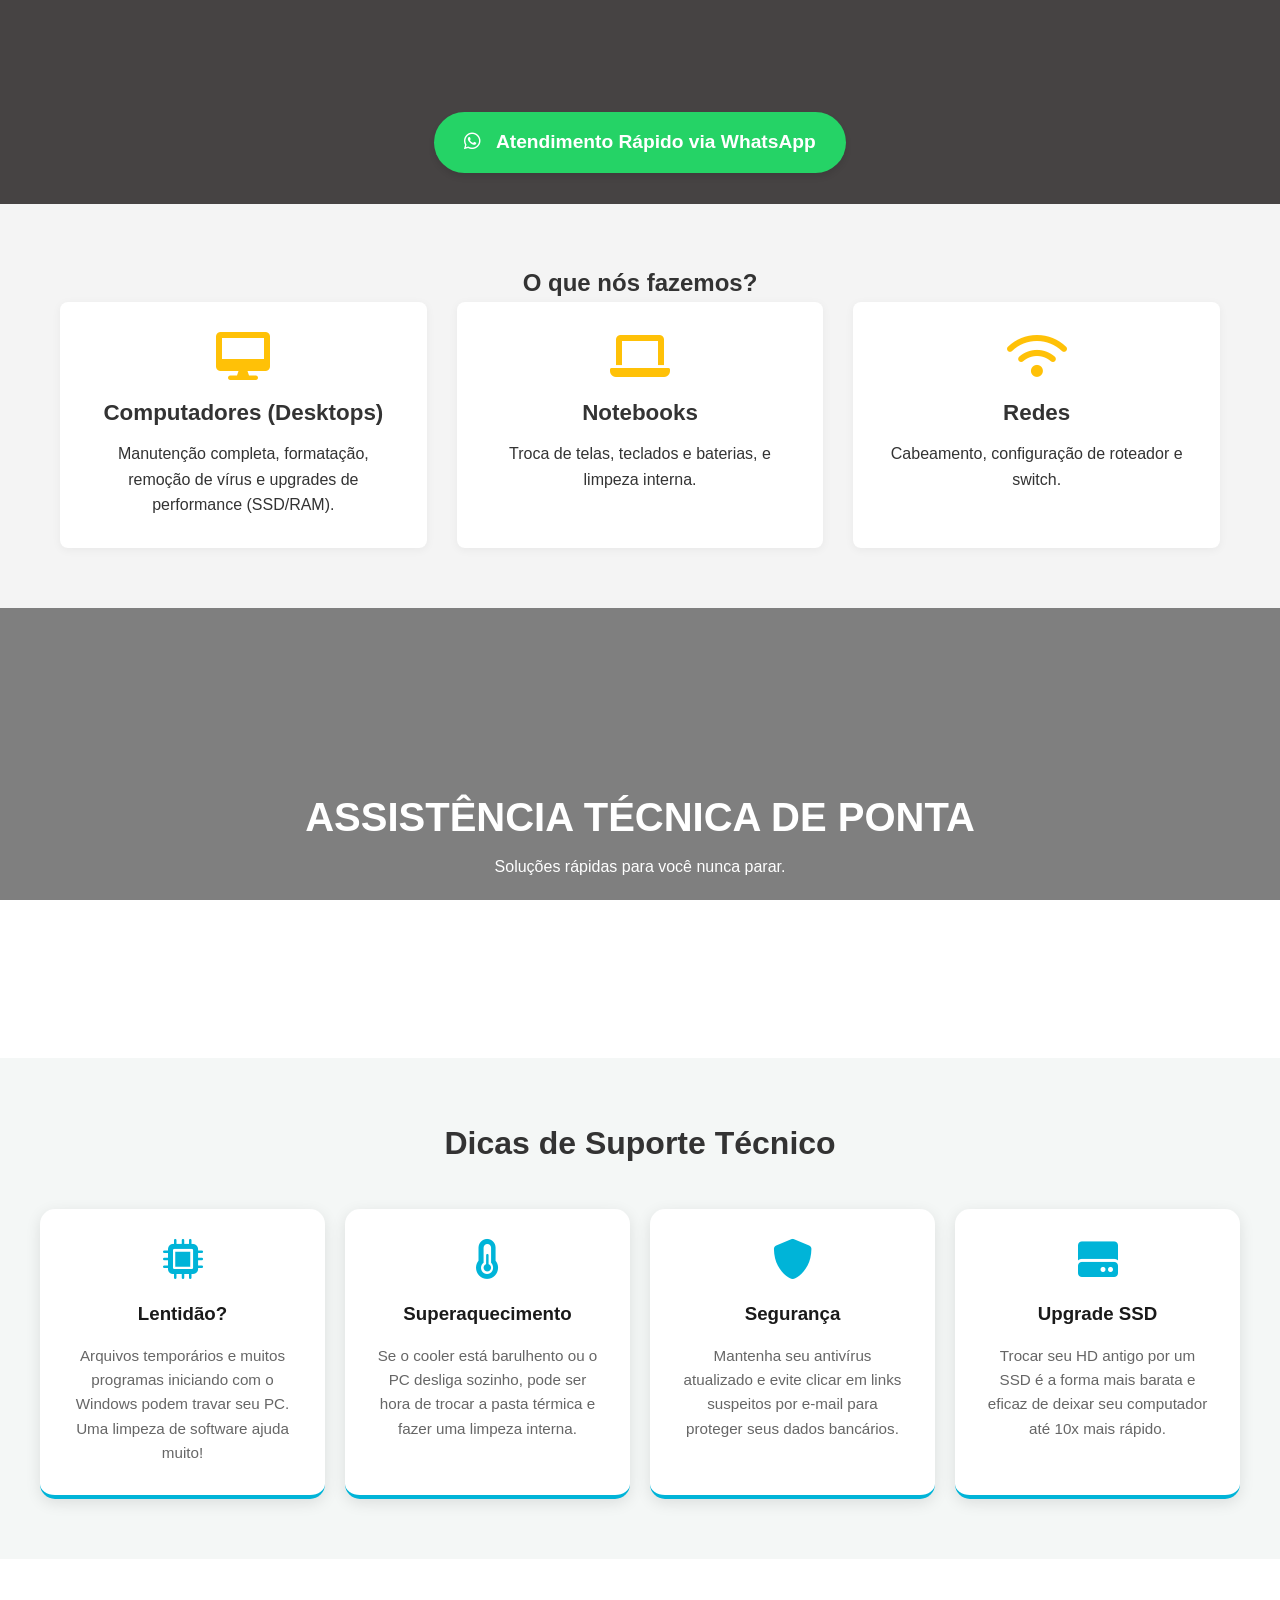
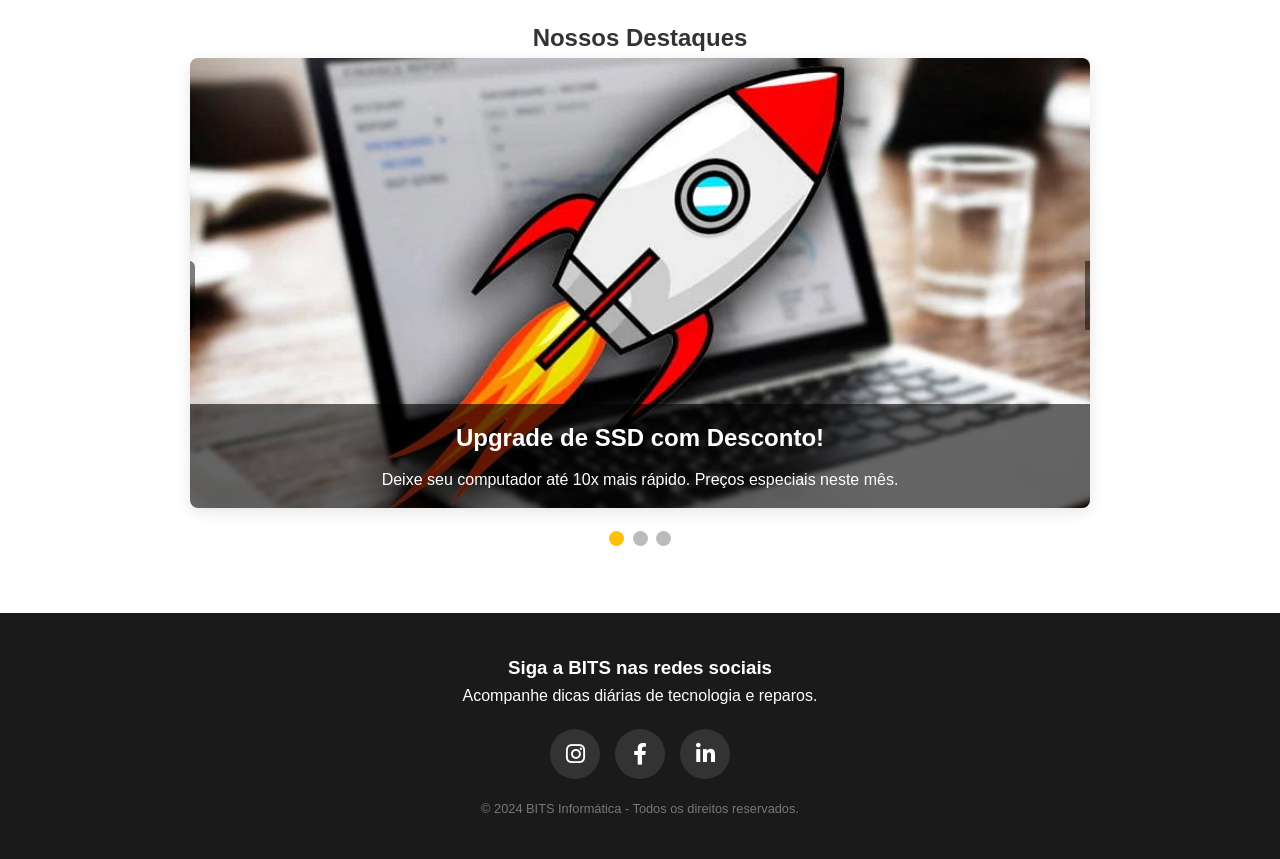
==== commit bac9b74c: "Add files via upload" ====
--- a/index.html
+++ b/index.html
@@ -1,135 +1,160 @@
-<!DOCTYPE html>
-<html lang="pt-BR">
-<head>
-    <meta charset="UTF-8">
-    <meta name="viewport" content="width=device-width, initial-scale=1.0">
-    <title>BITS Informática | Assistência Técnica em Computadores e Notebooks</title>
-    <link rel="stylesheet" href="style.css">
-    <link rel="stylesheet" href="https://cdnjs.cloudflare.com/ajax/libs/font-awesome/6.0.0-beta3/css/all.min.css">
-</head>
-<body>
-
-    <header class="hero">
-        <div class="container">
-            <div class="logo">
-                <span class="logo-text">BITS</span>
-                <i class="fas fa-laptop-code"></i>
-            </div>
-            <h1>BITS INFORMÁTICA</h1> 
-            <h2>Assistência técnica em computadores e notebooks.</h2>
-            
-            <a href="https://wa.me/5598981244807?text=Ol%C3%A1%2C+preciso+de+assist%C3%AAncia+t%C3%A9cnica." target="_blank" class="cta-button">
-                <i class="fab fa-whatsapp"></i> Atendimento Rápido via WhatsApp
-            </a>
-            <nav>
-                </nav>
-        </div>
-    </header>
-
-    <main>
-        <section id="services" class="section services">
-            <div class="container">
-                <h2>O que nós fazemos?</h2>
-                <div class="service-grid">
-                    <article class="service-item">
-                        <i class="fas fa-desktop"></i>
-                        <h4>Computadores (Desktops)</h4>
-                        <p>Manutenção completa, formatação, remoção de vírus e upgrades de performance (SSD/RAM).</p>
-                    </article>
-                    <article class="service-item">
-                        <i class="fas fa-laptop"></i>
-                        <h4>Notebooks</h4>
-                        <p>Troca de telas, teclados e baterias, e limpeza interna.</p>
-                    </article>
-                    <article class="service-item">
-                        <i class="fas fa-tools"></i>
-                        <h4>Diagnóstico Rápido</h4>
-                        <p>Análise técnica detalhada para identificar e solucionar o problema do seu equipamento com agilidade.</p>
-                    </article>
-                </div>
-            </div>
-        </section>
-
-        <section id="contact" class="section contact">
-            <div class="container">
-                <h2>Entre em Contato</h2>
-                <p>Priorizamos o atendimento imediato e a transparência em nossos serviços.</p>
-                <div class="contact-info">
-                    <div class="whatsapp-card">
-                        <i class="fab fa-whatsapp"></i>
-                        <h4>Atendimento via WhatsApp</h4>
-                        <a href="https://wa.me/5599982560076" target="_blank">(99) 98256-0076</a>
-                        <a href="https://wa.me/5598981244807" target="_blank">(98) 98124-4807</a>
-                    </div>
-                    
-                    <div class="social-card">
-                        <i class="fas fa-share-alt"></i>
-                        <h4>Siga nossas redes</h4>
-                        <a href="https://www.facebook.com/bitsinformatica.imperatriz" target="_blank" class="social-link facebook-link">
-                            <i class="fab fa-facebook"></i> Facebook
-                        </a>
-                        <a href="#LINK_DO_SEU_INSTAGRAM" target="_blank" class="social-link instagram-link">
-                            <i class="fab fa-instagram"></i> Instagram
-                        </a>
-                    </div>
-                    
-                </div>
-            </div>
-        </section>
-
-        <section id="carousel-section" class="section">
-            <div class="container">
-                <h2>Nossos Destaques</h2>
-                <div class="carousel-container">
-                    <div class="carousel-slide fade">
-                        <img src="img/Como-hacer-que-tu-ordenador-vaya-tan-rapido-como-el-primer-dia.webp" alt="Promoção BITS Informática - Troca de SSD com Desconto">
-                        <div class="carousel-caption">
-                            <h4>Upgrade de SSD com Desconto!</h4>
-                            <p>Deixe seu computador até 10x mais rápido. Preços especiais neste mês.</p>
-                        </div>
-                    </div>
-
-                    <div class="carousel-slide fade">
-                        <img src="img/curso-montagem-manutencao-pc-notebook-01.webp" alt="Serviço de Limpeza BITS Informática - Evite superaquecimento">
-                        <div class="carousel-caption">
-                            <h4>Limpeza Preventiva Profissional</h4>
-                            <p>Evite superaquecimento e prolongue a vida útil do seu equipamento.</p>
-                        </div>
-                    </div>
-
-                    <div class="carousel-slide fade">
-                        <img src="img/shutterstock_2004558002.webp" alt="Instalação de Sistema Operacional Windows e Pacote Office">
-                        <div class="carousel-caption">
-                            <h4>Formatação com Windows, instalação do pacote Office e anti-virus. </h4>
-                            <p>Traga seu equipamento e faremos um diagnóstico.</p>
-                        </div>
-                    </div>
-                    <div class="carousel-slide fade">
-                        <img src="img/pngtree-fast-delivery-png-image_6576285.png" alt="Desenho de um caminhão de entrega rápida">
-                        <div class="carousel-caption">
-                            <h4>Chame no WhatsApp e buscamos seu computador</h4>
-                        </div>
-                    </div>
-
-                    <a class="prev" onclick="plusSlides(-1)">&#10094;</a>
-                    <a class="next" onclick="plusSlides(1)">&#10095;</a>
-                </div>
-
-                <div style="text-align:center; margin-top: 20px;">
-                    <span class="dot" onclick="currentSlide(1)"></span>
-                    <span class="dot" onclick="currentSlide(2)"></span>
-                    <span class="dot" onclick="currentSlide(3)"></span>
-                </div>
-            </div>
-        </section>
-        <script src="script.js"></script>
-    </main>
-
-    <footer>
-        <div class="container">
-            <p>&copy; 2025 BITS Informática. Todos os direitos reservados. | Assitência Técnica de Confiança.</p>
-            <P>IMPERATRIZ - MA</P>
-        </div>
-    </footer>
-
-</body>
+<!DOCTYPE html>
+<html lang="pt-BR">
+<head>
+    <meta charset="UTF-8">
+    <meta name="viewport" content="width=device-width, initial-scale=1.0">
+    <title>BITS Informática | Assistência Técnica em Computadores e Notebooks</title>
+    <link rel="stylesheet" href="style.css">
+    <link rel="stylesheet" href="https://cdnjs.cloudflare.com/ajax/libs/font-awesome/6.0.0-beta3/css/all.min.css">
+</head>
+<body>
+
+    <header class="hero">
+        <div class="logo">
+            <img src="img/Bits_-_Site-removebg-preview.png" alt="">
+        </div>
+        <div>
+             <a href="https://wa.me/5598981244807?text=Ol%C3%A1%2C+preciso+de+assist%C3%AAncia+t%C3%A9cnica." target="_blank" class="cta-button">
+                <i class="fab fa-whatsapp"></i> Atendimento Rápido via WhatsApp
+            </a>
+            <nav>
+                </nav>
+        
+        </div>
+    </header>
+
+    <main>
+        <section id="services" class="section services">
+            <div class="container">
+                <h2>O que nós fazemos?</h2>
+                <div class="service-grid">
+                    <article class="service-item">
+                        <i class="fas fa-desktop"></i>
+                        <h4>Computadores (Desktops)</h4>
+                        <p>Manutenção completa, formatação, remoção de vírus e upgrades de performance (SSD/RAM).</p>
+                    </article>
+                    <article class="service-item">
+                        <i class="fas fa-laptop"></i>
+                        <h4>Notebooks</h4>
+                        <p>Troca de telas, teclados e baterias, e limpeza interna.</p>
+                    </article>
+                   
+                    </article>
+                       <article class="service-item">
+                        <i class="fas fa-wifi"></i>
+                        <h4>Redes</h4>
+                        <p>Cabeamento, configuração de roteador e switch.</p>
+                    </article>
+                </div>
+            </div>
+        </section>
+
+         <section class="banner-full">
+    <div class="banner-content">
+        <h2>Assistência técnica de ponta</h2>
+        <p>Soluções rápidas para você nunca parar.</p>
+    </div>
+        </section>
+
+       <section class="dicas-container">
+    <h2 class="titulo-secao">Dicas de Suporte Técnico</h2>
+    
+    <div class="cards-grid">
+        <div class="card-dica">
+            <i class="fas fa-microchip"></i>
+            <h3>Lentidão?</h3>
+            <p>Arquivos temporários e muitos programas iniciando com o Windows podem travar seu PC. Uma limpeza de software ajuda muito!</p>
+        </div>
+
+        <div class="card-dica">
+            <i class="fas fa-thermometer-half"></i>
+            <h3>Superaquecimento</h3>
+            <p>Se o cooler está barulhento ou o PC desliga sozinho, pode ser hora de trocar a pasta térmica e fazer uma limpeza interna.</p>
+        </div>
+
+        <div class="card-dica">
+            <i class="fas fa-shield-alt"></i>
+            <h3>Segurança</h3>
+            <p>Mantenha seu antivírus atualizado e evite clicar em links suspeitos por e-mail para proteger seus dados bancários.</p>
+        </div>
+
+        <div class="card-dica">
+            <i class="fas fa-hdd"></i>
+            <h3>Upgrade SSD</h3>
+            <p>Trocar seu HD antigo por um SSD é a forma mais barata e eficaz de deixar seu computador até 10x mais rápido.</p>
+        </div>
+    </div>
+</section>
+
+       
+        <section id="carousel-section" class="section">
+            <div class="container">
+                <h2>Nossos Destaques</h2>
+                <div class="carousel-container">
+                    <div class="carousel-slide fade">
+                        <img src="img/Como-hacer-que-tu-ordenador-vaya-tan-rapido-como-el-primer-dia.webp" alt="Promoção BITS Informática - Troca de SSD com Desconto">
+                        <div class="carousel-caption">
+                            <h4>Upgrade de SSD com Desconto!</h4>
+                            <p>Deixe seu computador até 10x mais rápido. Preços especiais neste mês.</p>
+                        </div>
+                    </div>
+
+                    <div class="carousel-slide fade">
+                        <img src="img/curso-montagem-manutencao-pc-notebook-01.webp" alt="Serviço de Limpeza BITS Informática - Evite superaquecimento">
+                        <div class="carousel-caption">
+                            <h4>Limpeza Preventiva Profissional</h4>
+                            <p>Evite superaquecimento e prolongue a vida útil do seu equipamento.</p>
+                        </div>
+                    </div>
+
+                    <div class="carousel-slide fade">
+                        <img src="img/shutterstock_2004558002.webp" alt="Instalação de Sistema Operacional Windows e Pacote Office">
+                        <div class="carousel-caption">
+                            <h4>Formatação com Windows, instalação do pacote Office e anti-virus. </h4>
+                            <p>Traga seu equipamento e faremos um diagnóstico.</p>
+                        </div>
+                    </div>
+                    <div class="carousel-slide fade">
+                        <img src="img/pngtree-fast-delivery-png-image_6576285.png" alt="Desenho de um caminhão de entrega rápida">
+                        <div class="carousel-caption">
+                            <h4>Chame no WhatsApp e buscamos seu computador</h4>
+                        </div>
+                    </div>
+
+                    <a class="prev" onclick="plusSlides(-1)">&#10094;</a>
+                    <a class="next" onclick="plusSlides(1)">&#10095;</a>
+                </div>
+
+                <div style="text-align:center; margin-top: 20px;">
+                    <span class="dot" onclick="currentSlide(1)"></span>
+                    <span class="dot" onclick="currentSlide(2)"></span>
+                    <span class="dot" onclick="currentSlide(3)"></span>
+                </div>
+            </div>
+        </section>
+        <script src="script.js"></script>
+    </main>
+
+   <footer class="footer-contato">
+    <div class="container">
+        <h3>Siga a BITS nas redes sociais</h3>
+        <p>Acompanhe dicas diárias de tecnologia e reparos.</p>
+        
+        <div class="social-links">
+            <a href="https://www.instagram.com/bits.itz/" target="_blank" class="social-icon instagram">
+                <i class="fab fa-instagram"></i>
+            </a>
+
+            <a href="https://www.facebook.com/bitsinformatica.imperatriz" target="_blank" class="social-icon facebook">
+                <i class="fab fa-facebook-f"></i>
+            </a>
+
+            <a href="https://www.linkedin.com/in/werbert-s-silva/" target="_blank" class="social-icon linkedin">
+                <i class="fab fa-linkedin-in"></i>
+            </a>
+        </div>
+        
+        <p class="copyright">&copy; 2024 BITS Informática - Todos os direitos reservados.</p>
+    </div>
+</footer>
+</body>
--- a/style.css
+++ b/style.css
@@ -1,804 +1,498 @@
-/* Configurações Globais */
-:root {
-    --color-primary: #FFC107; /* Amarelo Vibrante (do seu cartão) */
-    --color-secondary: #000;  /* Preto */
-    --color-text-light: #FFF; /* Branco */
-    --color-text-dark: #333;  /* Cinza escuro */
-}
-
-* {
-    box-sizing: border-box;
-    margin: 0;
-    padding: 0;
-}
-
-body {
-    font-family: 'Arial', sans-serif;
-    line-height: 1.6;
-    color: var(--color-text-dark);
-}
-
-.container {
-    max-width: 1200px;
-    margin: 0 auto;
-    padding: 0 20px;
-}
-
-/* Header (Hero Section) */
-.hero {
-    background-color: var(--color-primary);
-    color: var(--color-secondary);
-    padding: 2% 0;
-    text-align: center;
-    border-bottom: 5px solid var(--color-secondary);
-}
-
-.logo {
-    font-size: 3em;
-    font-weight: bold;
-    margin-bottom: 10px;
-}
-
-.logo-text {
-    background-color: var(--color-secondary);
-    color: var(--color-primary);
-    padding: 5px 10px;
-    border-radius: 5px;
-    display: inline-block;
-}
-
-.logo i {
-    color: var(--color-secondary);
-    margin-left: 10px;
-}
-
-.hero h1 {
-    font-size: 3.5em;
-    margin-top: 10px;
-    margin-bottom: 5px;
-    text-transform: uppercase;
-}
-
-.hero h2 {
-    font-size: 1.5em;
-    font-weight: normal;
-    margin-bottom: 30px;
-}
-
-/* CTA Button */
-.cta-button {
-    display: inline-block;
-    background-color: #25D366; /* Verde WhatsApp */
-    color: var(--color-text-light);
-    padding: 15px 30px;
-    text-decoration: none;
-    font-size: 1.2em;
-    font-weight: bold;
-    border-radius: 50px;
-    transition: background-color 0.3s;
-    box-shadow: 0 4px 6px rgba(0, 0, 0, 0.1);
-}
-
-.cta-button:hover {
-    background-color: #128C7E;
-}
-
-.cta-button i {
-    margin-right: 10px;
-}
-
-/* Sections */
-.section {
-    padding: 60px 0;
-    text-align: center;
-}
-
-.section:nth-child(odd) {
-    background-color: #f4f4f4;
-}
-
-.section h3 {
-    font-size: 2em;
-    margin-bottom: 40px;
-    border-bottom: 3px solid var(--color-primary);
-    display: inline-block;
-    padding-bottom: 5px;
-}
-
-/* Service Grid */
-.service-grid {
-    display: flex;
-    gap: 30px;
-    justify-content: center;
-    flex-wrap: wrap;
-}
-
-.service-item {
-    background: var(--color-text-light);
-    padding: 30px;
-    border-radius: 8px;
-    box-shadow: 0 2px 10px rgba(0, 0, 0, 0.05);
-    flex: 1 1 300px;
-    transition: transform 0.3s;
-}
-
-.service-item:hover {
-    transform: translateY(-5px);
-    box-shadow: 0 5px 15px rgba(0, 0, 0, 0.1);
-}
-
-.service-item i {
-    font-size: 3em;
-    color: var(--color-primary);
-    margin-bottom: 15px;
-}
-
-.service-item h4 {
-    font-size: 1.4em;
-    margin-bottom: 10px;
-}
-
-/* Contact Section */
-.whatsapp-card {
-    background-color: #E6E6FA; /* Cor leve para o fundo do cartão de contato */
-    padding: 40px;
-    border-radius: 8px;
-    max-width: 400px;
-    margin: 30px auto;
-    border: 3px solid var(--color-primary);
-}
-
-.whatsapp-card i {
-    font-size: 3em;
-    color: #25D366;
-    margin-bottom: 15px;
-}
-
-.whatsapp-card h4 {
-    font-size: 1.5em;
-    margin-bottom: 20px;
-}
-
-.whatsapp-card a {
-    display: block;
-    color: var(--color-secondary);
-    font-size: 1.2em;
-    font-weight: bold;
-    text-decoration: none;
-    margin: 10px 0;
-    transition: color 0.3s;
-}
-
-.whatsapp-card a:hover {
-    color: var(--color-primary);
-}
-
-/* Footer */
-footer {
-    background-color: var(--color-secondary);
-    color: var(--color-text-light);
-    text-align: center;
-    padding: 20px 0;
-    font-size: 0.9em;
-}
-
-/* Media Queries para Responsividade (Mobile) */
-@media (max-width: 768px) {
-    .hero {
-        padding: 60px 0;
-    }
-
-    .hero h1 {
-        font-size: 2.5em;
-    }
-
-    .service-grid {
-        flex-direction: column;
-    }
-}
-/* Estilos para a seção de galeria/exemplos */
-
-.gallery-section {
-    background-color: #f9f9f9;
-}
-
-.image-showcase {
-    display: flex;
-    justify-content: center;
-    gap: 20px; /* Espaçamento entre as imagens */
-    flex-wrap: wrap; /* Permite que as imagens quebrem a linha em telas pequenas */
-}
-
-.image-item {
-    flex: 1 1 300px; /* Define um tamanho base de 300px, mas permite que cresçam ou diminuam */
-    max-width: 350px; /* Limita o tamanho máximo no desktop */
-    text-align: center;
-    margin-bottom: 20px;
-}
-
-.image-item img {
-    width: 100%; /* Faz a imagem ocupar 100% do seu container (350px no desktop) */
-    height: auto; /* Mantém a proporção da imagem */
-    border-radius: 8px;
-    box-shadow: 0 4px 8px rgba(0, 0, 0, 0.1);
-}
-
-.image-item p {
-    margin-top: 10px;
-    font-weight: bold;
-    color: var(--color-secondary);
-}
-
-/* Ajuste para telas pequenas (celulares) */
-@media (max-width: 768px) {
-    .image-showcase {
-        flex-direction: column; /* Coloca as imagens uma abaixo da outra no celular */
-        align-items: center;
-    }
-    .image-item {
-        max-width: 90%; /* Ocupa a maior parte da largura da tela */
-    }
-}
-/* Estilização do Lightbox */
-.lightbox-modal {
-    display: none; /* Começa escondido */
-    position: fixed; /* Fica fixo na tela */
-    z-index: 999; /* Fica sobre todos os outros elementos */
-    padding-top: 50px;
-    left: 0;
-    top: 0;
-    width: 100%;
-    height: 100%;
-    overflow: auto;
-    background-color: rgba(0, 0, 0, 0.9); /* Fundo preto transparente */
-}
-
-.lightbox-content {
-    margin: auto;
-    display: block;
-    width: 80%;
-    max-width: 700px;
-    max-height: 90vh; /* Para garantir que caiba na tela */
-    animation-name: zoom;
-    animation-duration: 0.6s;
-}
-
-/* Animação para o zoom suave ao abrir */
-@keyframes zoom {
-    from {transform: scale(0.1)} 
-    to {transform: scale(1)}
-}
-
-/* Botão de Fechar */
-.close-btn {
-    position: absolute;
-    top: 15px;
-    right: 35px;
-    color: #f1f1f1;
-    font-size: 40px;
-    font-weight: bold;
-    transition: 0.3s;
-    cursor: pointer;
-}
-
-.close-btn:hover,
-.close-btn:focus {
-    color: #bbb;
-    text-decoration: none;
-}
-/* Carrossel de Imagens */
-.carousel-container {
-    max-width: 900px; /* Largura máxima do carrossel */
-    position: relative;
-    margin: auto;
-    overflow: hidden; /* Garante que as imagens não transbordem */
-    border-radius: 8px;
-    box-shadow: 0 4px 15px rgba(0, 0, 0, 0.1);
-}
-
-.carousel-slide {
-    display: none; /* Esconde todos os slides por padrão */
-}
-
-.carousel-slide img {
-    width: 100%;
-    height: auto;
-    vertical-align: middle; /* Remove espaço extra abaixo da imagem */
-    object-fit: cover; /* Garante que a imagem cubra a área, cortando se necessário */
-    max-height: 450px; /* Altura máxima para os slides */
-}
-
-/* Texto de legenda sobre a imagem */
-.carousel-caption {
-    position: absolute;
-    bottom: 0;
-    left: 0;
-    width: 100%;
-    background-color: rgba(0, 0, 0, 0.6); /* Fundo semi-transparente */
-    color: white;
-    padding: 15px;
-    text-align: center;
-}
-
-.carousel-caption h4 {
-    font-size: 1.5em;
-    margin-bottom: 10px;
-}
-
-.carousel-caption p {
-    font-size: 1em;
-}
-
-
-/* Botões de Próximo e Anterior */
-.prev, .next {
-    cursor: pointer;
-    position: absolute;
-    top: 50%;
-    width: auto;
-    padding: 20px;
-    margin-top: -22px;
-    color: white;
-    font-weight: bold;
-    font-size: 18px;
-    transition: 0.6s ease;
-    border-radius: 0 6px 6px 0;
-    user-select: none;
-    background-color: rgba(0,0,0,0.5);
-}
-
-.prev {
-    left: 0; /* Alinha o botão "Anterior" à esquerda */
-    margin-left: -50px; /* Puxa para fora do carrossel */
-}
-
-.next {
-    right: 0; /* Alinha o botão "Próximo" à direita */
-    margin-right: -50px; /* Puxa para fora do carrossel */
-}
-.prev:hover, .next:hover {
-    background-color: rgba(0,0,0,0.8);
-}
-
-/* Pontos indicadores (dots) */
-.dot {
-    cursor: pointer;
-    height: 15px;
-    width: 15px;
-    margin: 0 2px;
-    background-color: #bbb;
-    border-radius: 50%;
-    display: inline-block;
-    transition: background-color 0.6s ease;
-}
-
-.active, .dot:hover {
-    background-color: var(--color-primary); /* Usa o amarelo do seu tema */
-}
-
-/* Animação de Fade (transição) */
-.fade {
-    animation-name: fade;
-    animation-duration: 1.5s;
-}
-
-@keyframes fade {
-    from {opacity: .4} 
-    to {opacity: 1}
-}
-
-/* Responsividade para telas menores */
-@media (max-width: 768px) {
-    .prev, .next {
-        font-size: 14px;
-        padding: 10px;
-    }
-    .carousel-caption h4 {
-        font-size: 1.2em;
-    }
-    .carousel-caption p {
-        font-size: 0.9em;
-    }
-}
-/* Configurações Globais */
-:root {
-    --color-primary: #FFC107; /* Amarelo Vibrante (do seu cartão) */
-    --color-secondary: #000;  /* Preto */
-    --color-text-light: #FFF; /* Branco */
-    --color-text-dark: #333;  /* Cinza escuro */
-}
-
-* {
-    box-sizing: border-box;
-    margin: 0;
-    padding: 0;
-}
-
-body {
-    font-family: 'Arial', sans-serif;
-    line-height: 1.6;
-    color: var(--color-text-dark);
-}
-
-.container {
-    max-width: 1200px;
-    margin: 0 auto;
-    padding: 0 20px;
-}
-
-/* Header (Hero Section) */
-.hero {
-    background-color: var(--color-primary);
-    color: var(--color-secondary);
-    padding: 2% 0;
-    text-align: center;
-    border-bottom: 5px solid var(--color-secondary);
-}
-
-.logo {
-    font-size: 3em;
-    font-weight: bold;
-    margin-bottom: 10px;
-}
-
-.logo-text {
-    background-color: var(--color-secondary);
-    color: var(--color-primary);
-    padding: 5px 10px;
-    border-radius: 5px;
-    display: inline-block;
-}
-
-.logo i {
-    color: var(--color-secondary);
-    margin-left: 10px;
-}
-
-.hero h1 {
-    font-size: 3.5em;
-    margin-top: 10px;
-    margin-bottom: 5px;
-    text-transform: uppercase;
-}
-
-.hero h2 {
-    font-size: 1.5em;
-    font-weight: normal;
-    margin-bottom: 30px;
-}
-
-/* CTA Button */
-.cta-button {
-    display: inline-block;
-    background-color: #25D366; /* Verde WhatsApp */
-    color: var(--color-text-light);
-    padding: 15px 30px;
-    text-decoration: none;
-    font-size: 1.2em;
-    font-weight: bold;
-    border-radius: 50px;
-    transition: background-color 0.3s;
-    box-shadow: 0 4px 6px rgba(0, 0, 0, 0.1);
-}
-
-.cta-button:hover {
-    background-color: #128C7E;
-}
-
-.cta-button i {
-    margin-right: 10px;
-}
-
-/* Sections */
-.section {
-    padding: 60px 0;
-    text-align: center;
-}
-
-.section:nth-child(odd) {
-    background-color: #f4f4f4;
-}
-
-.section h3 {
-    font-size: 2em;
-    margin-bottom: 40px;
-    border-bottom: 3px solid var(--color-primary);
-    display: inline-block;
-    padding-bottom: 5px;
-}
-
-/* Service Grid */
-.service-grid {
-    display: flex;
-    gap: 30px;
-    justify-content: center;
-    flex-wrap: wrap;
-}
-
-.service-item {
-    background: var(--color-text-light);
-    padding: 30px;
-    border-radius: 8px;
-    box-shadow: 0 2px 10px rgba(0, 0, 0, 0.05);
-    flex: 1 1 300px;
-    transition: transform 0.3s;
-}
-
-.service-item:hover {
-    transform: translateY(-5px);
-    box-shadow: 0 5px 15px rgba(0, 0, 0, 0.1);
-}
-
-.service-item i {
-    font-size: 3em;
-    color: var(--color-primary);
-    margin-bottom: 15px;
-}
-
-.service-item h4 {
-    font-size: 1.4em;
-    margin-bottom: 10px;
-}
-
-/* Contact Section */
-.whatsapp-card {
-    background-color: #E6E6FA; /* Cor leve para o fundo do cartão de contato */
-    padding: 40px;
-    border-radius: 8px;
-    max-width: 400px;
-    margin: 30px auto;
-    border: 3px solid var(--color-primary);
-}
-
-.whatsapp-card i {
-    font-size: 3em;
-    color: #25D366;
-    margin-bottom: 15px;
-}
-
-.whatsapp-card h4 {
-    font-size: 1.5em;
-    margin-bottom: 20px;
-}
-
-.whatsapp-card a {
-    display: block;
-    color: var(--color-secondary);
-    font-size: 1.2em;
-    font-weight: bold;
-    text-decoration: none;
-    margin: 10px 0;
-    transition: color 0.3s;
-}
-
-.whatsapp-card a:hover {
-    color: var(--color-primary);
-}
-
-/* Footer */
-footer {
-    background-color: var(--color-secondary);
-    color: var(--color-text-light);
-    text-align: center;
-    padding: 20px 0;
-    font-size: 0.9em;
-}
-
-/* Media Queries para Responsividade (Mobile) */
-@media (max-width: 768px) {
-    .hero {
-        padding: 60px 0;
-    }
-
-    .hero h1 {
-        font-size: 2.5em;
-    }
-
-    .service-grid {
-        flex-direction: column;
-    }
-}
-/* Estilos para a seção de galeria/exemplos */
-
-.gallery-section {
-    background-color: #f9f9f9;
-}
-
-.image-showcase {
-    display: flex;
-    justify-content: center;
-    gap: 20px; /* Espaçamento entre as imagens */
-    flex-wrap: wrap; /* Permite que as imagens quebrem a linha em telas pequenas */
-}
-
-.image-item {
-    flex: 1 1 300px; /* Define um tamanho base de 300px, mas permite que cresçam ou diminuam */
-    max-width: 350px; /* Limita o tamanho máximo no desktop */
-    text-align: center;
-    margin-bottom: 20px;
-}
-
-.image-item img {
-    width: 100%; /* Faz a imagem ocupar 100% do seu container (350px no desktop) */
-    height: auto; /* Mantém a proporção da imagem */
-    border-radius: 8px;
-    box-shadow: 0 4px 8px rgba(0, 0, 0, 0.1);
-}
-
-.image-item p {
-    margin-top: 10px;
-    font-weight: bold;
-    color: var(--color-secondary);
-}
-
-/* Ajuste para telas pequenas (celulares) */
-@media (max-width: 768px) {
-    .image-showcase {
-        flex-direction: column; /* Coloca as imagens uma abaixo da outra no celular */
-        align-items: center;
-    }
-    .image-item {
-        max-width: 90%; /* Ocupa a maior parte da largura da tela */
-    }
-}
-/* Estilização do Lightbox */
-.lightbox-modal {
-    display: none; /* Começa escondido */
-    position: fixed; /* Fica fixo na tela */
-    z-index: 999; /* Fica sobre todos os outros elementos */
-    padding-top: 50px;
-    left: 0;
-    top: 0;
-    width: 100%;
-    height: 100%;
-    overflow: auto;
-    background-color: rgba(0, 0, 0, 0.9); /* Fundo preto transparente */
-}
-
-.lightbox-content {
-    margin: auto;
-    display: block;
-    width: 80%;
-    max-width: 700px;
-    max-height: 90vh; /* Para garantir que caiba na tela */
-    animation-name: zoom;
-    animation-duration: 0.6s;
-}
-
-/* Animação para o zoom suave ao abrir */
-@keyframes zoom {
-    from {transform: scale(0.1)} 
-    to {transform: scale(1)}
-}
-
-/* Botão de Fechar */
-.close-btn {
-    position: absolute;
-    top: 15px;
-    right: 35px;
-    color: #f1f1f1;
-    font-size: 40px;
-    font-weight: bold;
-    transition: 0.3s;
-    cursor: pointer;
-}
-
-.close-btn:hover,
-.close-btn:focus {
-    color: #bbb;
-    text-decoration: none;
-}
-/* Carrossel de Imagens */
-.carousel-container {
-    max-width: 900px; /* Largura máxima do carrossel */
-    position: relative;
-    margin: auto;
-    overflow: hidden; /* Garante que as imagens não transbordem */
-    border-radius: 8px;
-    box-shadow: 0 4px 15px rgba(0, 0, 0, 0.1);
-}
-
-.carousel-slide {
-    display: none; /* Esconde todos os slides por padrão */
-}
-
-.carousel-slide img {
-    width: 100%;
-    height: auto;
-    vertical-align: middle; /* Remove espaço extra abaixo da imagem */
-    object-fit: cover; /* Garante que a imagem cubra a área, cortando se necessário */
-    max-height: 450px; /* Altura máxima para os slides */
-}
-
-/* Texto de legenda sobre a imagem */
-.carousel-caption {
-    position: absolute;
-    bottom: 0;
-    left: 0;
-    width: 100%;
-    background-color: rgba(0, 0, 0, 0.6); /* Fundo semi-transparente */
-    color: white;
-    padding: 15px;
-    text-align: center;
-}
-
-.carousel-caption h4 {
-    font-size: 1.5em;
-    margin-bottom: 10px;
-}
-
-.carousel-caption p {
-    font-size: 1em;
-}
-
-
-/* Botões de Próximo e Anterior */
-.prev, .next {
-    cursor: pointer;
-    position: absolute;
-    top: 50%;
-    width: auto;
-    padding: 20px;
-    margin-top: -22px;
-    color: white;
-    font-weight: bold;
-    font-size: 18px;
-    transition: 0.6s ease;
-    border-radius: 0 6px 6px 0;
-    user-select: none;
-    background-color: rgba(0,0,0,0.5);
-}
-
-.prev {
-    left: 0; /* Alinha o botão "Anterior" à esquerda */
-    margin-left: -50px; /* Puxa para fora do carrossel */
-}
-
-.next {
-    right: 0; /* Alinha o botão "Próximo" à direita */
-    margin-right: -50px; /* Puxa para fora do carrossel */
-}
-.prev:hover, .next:hover {
-    background-color: rgba(0,0,0,0.8);
-}
-
-/* Pontos indicadores (dots) */
-.dot {
-    cursor: pointer;
-    height: 15px;
-    width: 15px;
-    margin: 0 2px;
-    background-color: #bbb;
-    border-radius: 50%;
-    display: inline-block;
-    transition: background-color 0.6s ease;
-}
-
-.active, .dot:hover {
-    background-color: var(--color-primary); /* Usa o amarelo do seu tema */
-}
-
-/* Animação de Fade (transição) */
-.fade {
-    animation-name: fade;
-    animation-duration: 1.5s;
-}
-
-@keyframes fade {
-    from {opacity: .4} 
-    to {opacity: 1}
-}
-
-/* Responsividade para telas menores */
-@media (max-width: 768px) {
-    .prev, .next {
-        font-size: 14px;
-        padding: 10px;
-    }
-    .carousel-caption h4 {
-        font-size: 1.2em;
-    }
-    .carousel-caption p {
-        font-size: 0.9em;
-    }
+/* Configurações Globais */
+:root {
+    --color-primary: #FFC107; /* Amarelo Vibrante (do seu cartão) */
+    --color-secondary: #464343;  /* Preto */
+    --color-text-light: #FFF; /* Branco */
+    --color-text-dark: #333;  /* Cinza escuro */
+}
+
+* {
+    box-sizing: border-box;
+    margin: 0;
+    padding: 0;
+}
+
+body {
+    font-family: "Segoe UI", Tahoma, Geneva, Verdana, sans-serif;
+    line-height: 1.6;
+    color: var(--color-text-dark);
+}
+
+.container {
+    max-width: 1200px;
+    margin: 0 auto;
+    padding: 0 20px;
+}
+
+/* Header (Hero Section) */
+.hero {
+    background-color: var(--color-secondary);
+    color: var(--color-secondary);
+    padding: 2% 0;
+    text-align: center;
+    border-bottom: 5px solid var(--color-secondary);
+}
+
+.logo {
+    font-size: 3em;
+    font-weight: bold; 
+    margin-bottom: 10px;
+}
+
+.logo-text {
+    background-color: var(--color-secondary);
+    color: var(--color-primary);
+    padding: 5px 10px;
+    border-radius: 5px;
+    display: inline-block;
+}
+
+.logo i {
+    color: var(--color-secondary);
+    margin-left: 10px;
+}
+
+.hero h1 {
+    font-size: 3.5em;
+    margin-top: 10px;
+    margin-bottom: 5px;
+    text-transform: uppercase;
+}
+
+.hero h2 {
+    font-size: 1.5em;
+    font-weight: normal;
+    margin-bottom: 30px;
+}
+
+/* CTA Button */
+.cta-button {
+    display: inline-block;
+    background-color: #25D366; /* Verde WhatsApp */
+    color: var(--color-text-light);
+    padding: 15px 30px;
+    text-decoration: none;
+    font-size: 1.2em;
+    font-weight: bold;
+    border-radius: 50px;
+    transition: background-color 0.3s;
+    box-shadow: 0 4px 6px rgba(0, 0, 0, 0.1);
+}
+
+.cta-button:hover {
+    background-color: #128C7E;
+}
+
+.cta-button i {
+    margin-right: 10px;
+}
+
+/* Sections */
+.section {
+    padding: 60px 0;
+    text-align: center;
+}
+
+.section:nth-child(odd) {
+    background-color: #f4f4f4;
+}
+
+.section h3 {
+    font-size: 2em;
+    margin-bottom: 40px;
+    border-bottom: 3px solid var(--color-primary);
+    display: inline-block;
+    padding-bottom: 5px;
+}
+
+/* Service Grid */
+.service-grid {
+    display: flex;
+    gap: 30px;
+    justify-content: center;
+    flex-wrap: wrap;
+}
+
+.service-item {
+    background: var(--color-text-light);
+    padding: 30px;
+    border-radius: 8px;
+    box-shadow: 0 2px 10px rgba(0, 0, 0, 0.05);
+    flex: 1 1 300px;
+    transition: transform 0.3s;
+}
+
+.service-item:hover {
+    transform: translateY(-5px);
+    box-shadow: 0 5px 15px rgba(0, 0, 0, 0.1);
+}
+
+.service-item i {
+    font-size: 3em;
+    color: var(--color-primary);
+    margin-bottom: 15px;
+}
+
+.service-item h4 {
+    font-size: 1.4em;
+    margin-bottom: 10px;
+}
+
+/* Container Principal */
+.dicas-container {
+    padding: 60px 20px;
+    background-color: #f4f7f6; /* Cor de fundo clara para contrastar com o header escuro */
+    text-align: center;
+}
+
+.titulo-secao {
+    margin-bottom: 40px;
+    font-size: 2rem;
+    color: #333;
+}
+
+/* Grid que organiza os cards */
+.cards-grid {
+    display: grid;
+    grid-template-columns: repeat(auto-fit, minmax(250px, 1fr)); /* Responsivo automático */
+    gap: 20px;
+    max-width: 1200px;
+    margin: 0 auto;
+}
+
+/* Estilo Individual do Card */
+.card-dica {
+    background: white;
+    padding: 30px;
+    border-radius: 15px;
+    box-shadow: 0 4px 15px rgba(0,0,0,0.1);
+    transition: transform 0.3s ease;
+    border-bottom: 4px solid #00b4d8; /* Linha colorida na base */
+}
+
+.card-dica:hover {
+    transform: translateY(-10px); /* Efeito de flutuar ao passar o mouse */
+}
+
+/* Ícones dentro dos cards */
+.card-dica i {
+    font-size: 2.5rem;
+    color: #00b4d8;
+    margin-bottom: 20px;
+}
+
+.card-dica h3 {
+    margin-bottom: 15px;
+    color: #1a1a1a;
+}
+
+.card-dica p {
+    color: #666;
+    font-size: 0.95rem;
+    line-height: 1.6;
+}
+
+.whatsapp-card a:hover {
+    color: var(--color-primary);
+    /*BANNER FULL*/
+}
+.banner-full {
+    width: 100%;
+    height: 450px; /* Altura da imagem no desktop */
+    background-image: linear-gradient(rgba(0, 0, 0, 0.5), rgba(0, 0, 0, 0.5)), url('https://infordominio.com.br/wp-content/uploads/2023/02/infordomino-manutencao-de-computadores.jpg'); /* Substitua pelo URL da sua imagem */
+    background-size: cover;      /* Faz a imagem preencher todo o espaço */
+    background-position: center; /* Centraliza a imagem */
+    background-attachment: fixed; /* Opcional: cria um efeito de parallax suave */
+    display: flex;
+    align-items: center;
+    justify-content: center;
+    text-align: center;
+    color: white;
+}
+
+.banner-content h2 {
+    font-size: 2.5rem;
+    margin-bottom: 5px;
+    text-transform: uppercase;
+}
+
+/* Ajuste para celulares */
+@media (max-width: 768px) {
+    .banner-full {
+        height: 300px;
+    }
+    .banner-content h2 {
+        font-size: 1.8rem;
+    }
+}
+
+/* Footer */
+.footer-contato {
+    background-color: #1a1a1a; /* Fundo escuro elegante */
+    color: white;
+    padding: 40px 20px;
+    text-align: center;
+}
+
+.social-links {
+    margin-top: 20px;
+    margin-bottom: 20px;
+    display: flex;
+    justify-content: center;
+    gap: 15px;
+}
+
+.social-icon {
+    width: 50px;
+    height: 50px;
+    background-color: #333;
+    color: white;
+    display: flex;
+    align-items: center;
+    justify-content: center;
+    border-radius: 50%; /* Deixa redondo */
+    font-size: 22px;
+    text-decoration: none;
+    transition: all 0.3s ease;
+}
+
+/* Cores ao passar o mouse (Hover) */
+.social-icon.instagram:hover {
+    background: radial-gradient(circle at 30% 107%, #fdf497 0%, #fdf497 5%, #fd5949 45%, #d6249f 60%, #285AEB 90%);
+    transform: scale(1.1);
+}
+
+.social-icon.facebook:hover {
+    background-color: #1877f2;
+    transform: scale(1.1);
+}
+
+.social-icon.linkedin:hover {
+    background-color: #0077b5;
+    transform: scale(1.1);
+}
+
+.copyright {
+    font-size: 0.8rem;
+    color: #777;
+    margin-top: 20px;
+}
+
+/* Media Queries para Responsividade (Mobile) */
+@media (max-width: 768px) {
+    .hero {
+        padding: 60px 0;
+    }
+
+    .hero h1 {
+        font-size: 2.5em;
+    }
+
+    .service-grid {
+        flex-direction: column;
+    }
+}
+/* Estilos para a seção de galeria/exemplos */
+
+.gallery-section {
+    background-color: #f9f9f9;
+}
+
+.image-showcase {
+    display: flex;
+    justify-content: center;
+    gap: 20px; /* Espaçamento entre as imagens */
+    flex-wrap: wrap; /* Permite que as imagens quebrem a linha em telas pequenas */
+}
+
+.image-item {
+    flex: 1 1 300px; /* Define um tamanho base de 300px, mas permite que cresçam ou diminuam */
+    max-width: 350px; /* Limita o tamanho máximo no desktop */
+    text-align: center;
+    margin-bottom: 20px;
+}
+
+.image-item img {
+    width: 100%; /* Faz a imagem ocupar 100% do seu container (350px no desktop) */
+    height: auto; /* Mantém a proporção da imagem */
+    border-radius: 8px;
+    box-shadow: 0 4px 8px rgba(0, 0, 0, 0.1);
+}
+
+.image-item p {
+    margin-top: 10px;
+    font-weight: bold;
+    color: var(--color-secondary);
+}
+
+/* Ajuste para telas pequenas (celulares) */
+@media (max-width: 768px) {
+    .image-showcase {
+        flex-direction: column; /* Coloca as imagens uma abaixo da outra no celular */
+        align-items: center;
+    }
+    .image-item {
+        max-width: 90%; /* Ocupa a maior parte da largura da tela */
+    }
+}
+/* Estilização do Lightbox */
+.lightbox-modal {
+    display: none; /* Começa escondido */
+    position: fixed; /* Fica fixo na tela */
+    z-index: 999; /* Fica sobre todos os outros elementos */
+    padding-top: 50px;
+    left: 0;
+    top: 0;
+    width: 100%;
+    height: 100%;
+    overflow: auto;
+    background-color: rgba(0, 0, 0, 0.9); /* Fundo preto transparente */
+}
+
+.lightbox-content {
+    margin: auto;
+    display: block;
+    width: 80%;
+    max-width: 700px;
+    max-height: 90vh; /* Para garantir que caiba na tela */
+    animation-name: zoom;
+    animation-duration: 0.6s;
+}
+
+/* Animação para o zoom suave ao abrir */
+@keyframes zoom {
+    from {transform: scale(0.1)} 
+    to {transform: scale(1)}
+}
+
+/* Botão de Fechar */
+.close-btn {
+    position: absolute;
+    top: 15px;
+    right: 35px;
+    color: #f1f1f1;
+    font-size: 40px;
+    font-weight: bold;
+    transition: 0.3s;
+    cursor: pointer;
+}
+
+.close-btn:hover,
+.close-btn:focus {
+    color: #bbb;
+    text-decoration: none;
+}
+/* Carrossel de Imagens */
+.carousel-container {
+    max-width: 900px; /* Largura máxima do carrossel */
+    position: relative;
+    margin: auto;
+    overflow: hidden; /* Garante que as imagens não transbordem */
+    border-radius: 8px;
+    box-shadow: 0 4px 15px rgba(0, 0, 0, 0.1);
+}
+
+.carousel-slide {
+    display: none; /* Esconde todos os slides por padrão */
+}
+
+.carousel-slide img {
+    width: 100%;
+    height: auto;
+    vertical-align: middle; /* Remove espaço extra abaixo da imagem */
+    object-fit: cover; /* Garante que a imagem cubra a área, cortando se necessário */
+    max-height: 450px; /* Altura máxima para os slides */
+}
+
+/* Texto de legenda sobre a imagem */
+.carousel-caption {
+    position: absolute;
+    bottom: 0;
+    left: 0;
+    width: 100%;
+    background-color: rgba(0, 0, 0, 0.6); /* Fundo semi-transparente */
+    color: white;
+    padding: 15px;
+    text-align: center;
+}
+
+.carousel-caption h4 {
+    font-size: 1.5em;
+    margin-bottom: 10px;
+}
+
+.carousel-caption p {
+    font-size: 1em;
+}
+
+
+/* Botões de Próximo e Anterior */
+.prev, .next {
+    cursor: pointer;
+    position: absolute;
+    top: 50%;
+    width: auto;
+    padding: 20px;
+    margin-top: -22px;
+    color: white;
+    font-weight: bold;
+    font-size: 18px;
+    transition: 0.6s ease;
+    border-radius: 0 6px 6px 0;
+    user-select: none;
+    background-color: rgba(0,0,0,0.5);
+}
+
+.prev {
+    left: 0; /* Alinha o botão "Anterior" à esquerda */
+    margin-left: -50px; /* Puxa para fora do carrossel */
+}
+
+.next {
+    right: 0; /* Alinha o botão "Próximo" à direita */
+    margin-right: -50px; /* Puxa para fora do carrossel */
+}
+.prev:hover, .next:hover {
+    background-color: rgba(0,0,0,0.8);
+}
+
+/* Pontos indicadores (dots) */
+.dot {
+    cursor: pointer;
+    height: 15px;
+    width: 15px;
+    margin: 0 2px;
+    background-color: #bbb;
+    border-radius: 50%;
+    display: inline-block;
+    transition: background-color 0.6s ease;
+}
+
+.active, .dot:hover {
+    background-color: var(--color-primary); /* Usa o amarelo do seu tema */
+}
+
+/* Animação de Fade (transição) */
+.fade {
+    animation-name: fade;
+    animation-duration: 1.5s;
+}
+
+@keyframes fade {
+    from {opacity: .4} 
+    to {opacity: 1}
+}
+
+/* Responsividade para telas menores */
+@media (max-width: 768px) {
+    .prev, .next {
+        font-size: 14px;
+        padding: 10px;
+    }
+    .carousel-caption h4 {
+        font-size: 1.2em;
+    }
+    .carousel-caption p {
+        font-size: 0.9em;
+    }
 }
